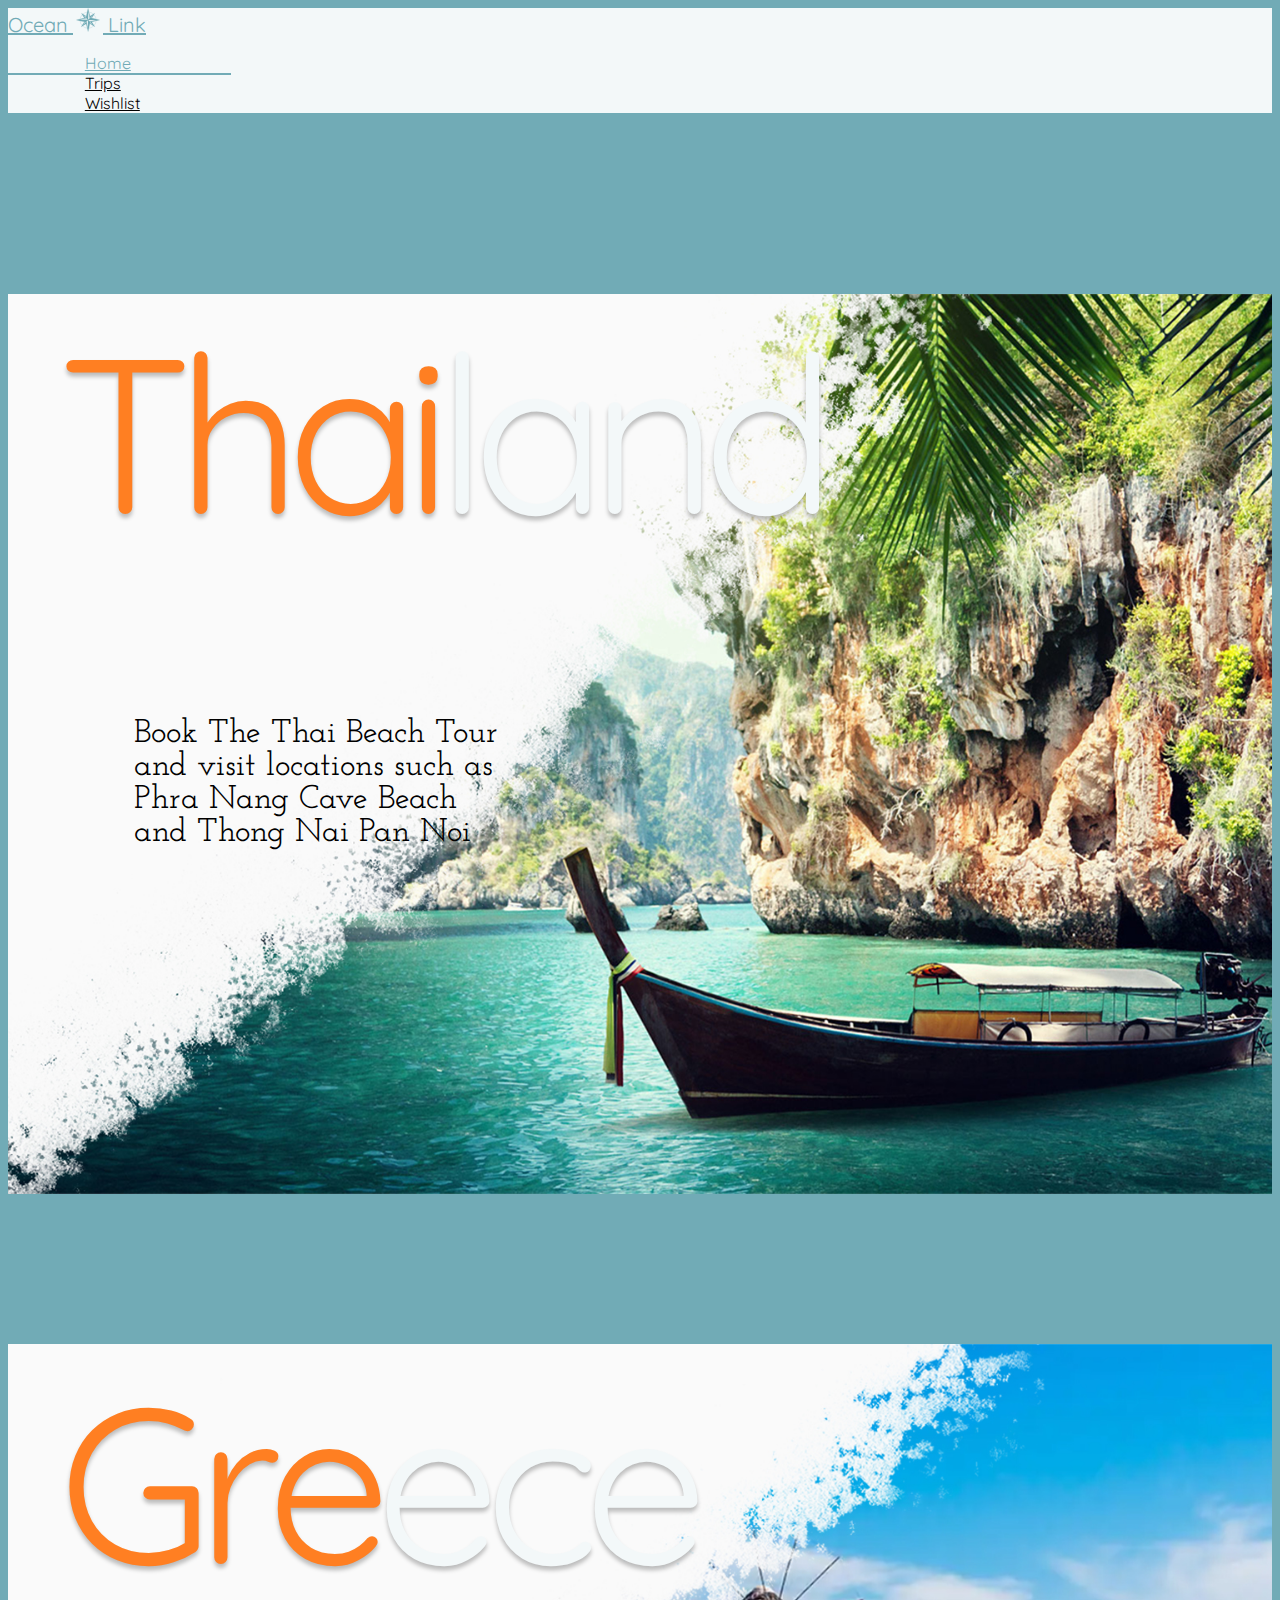
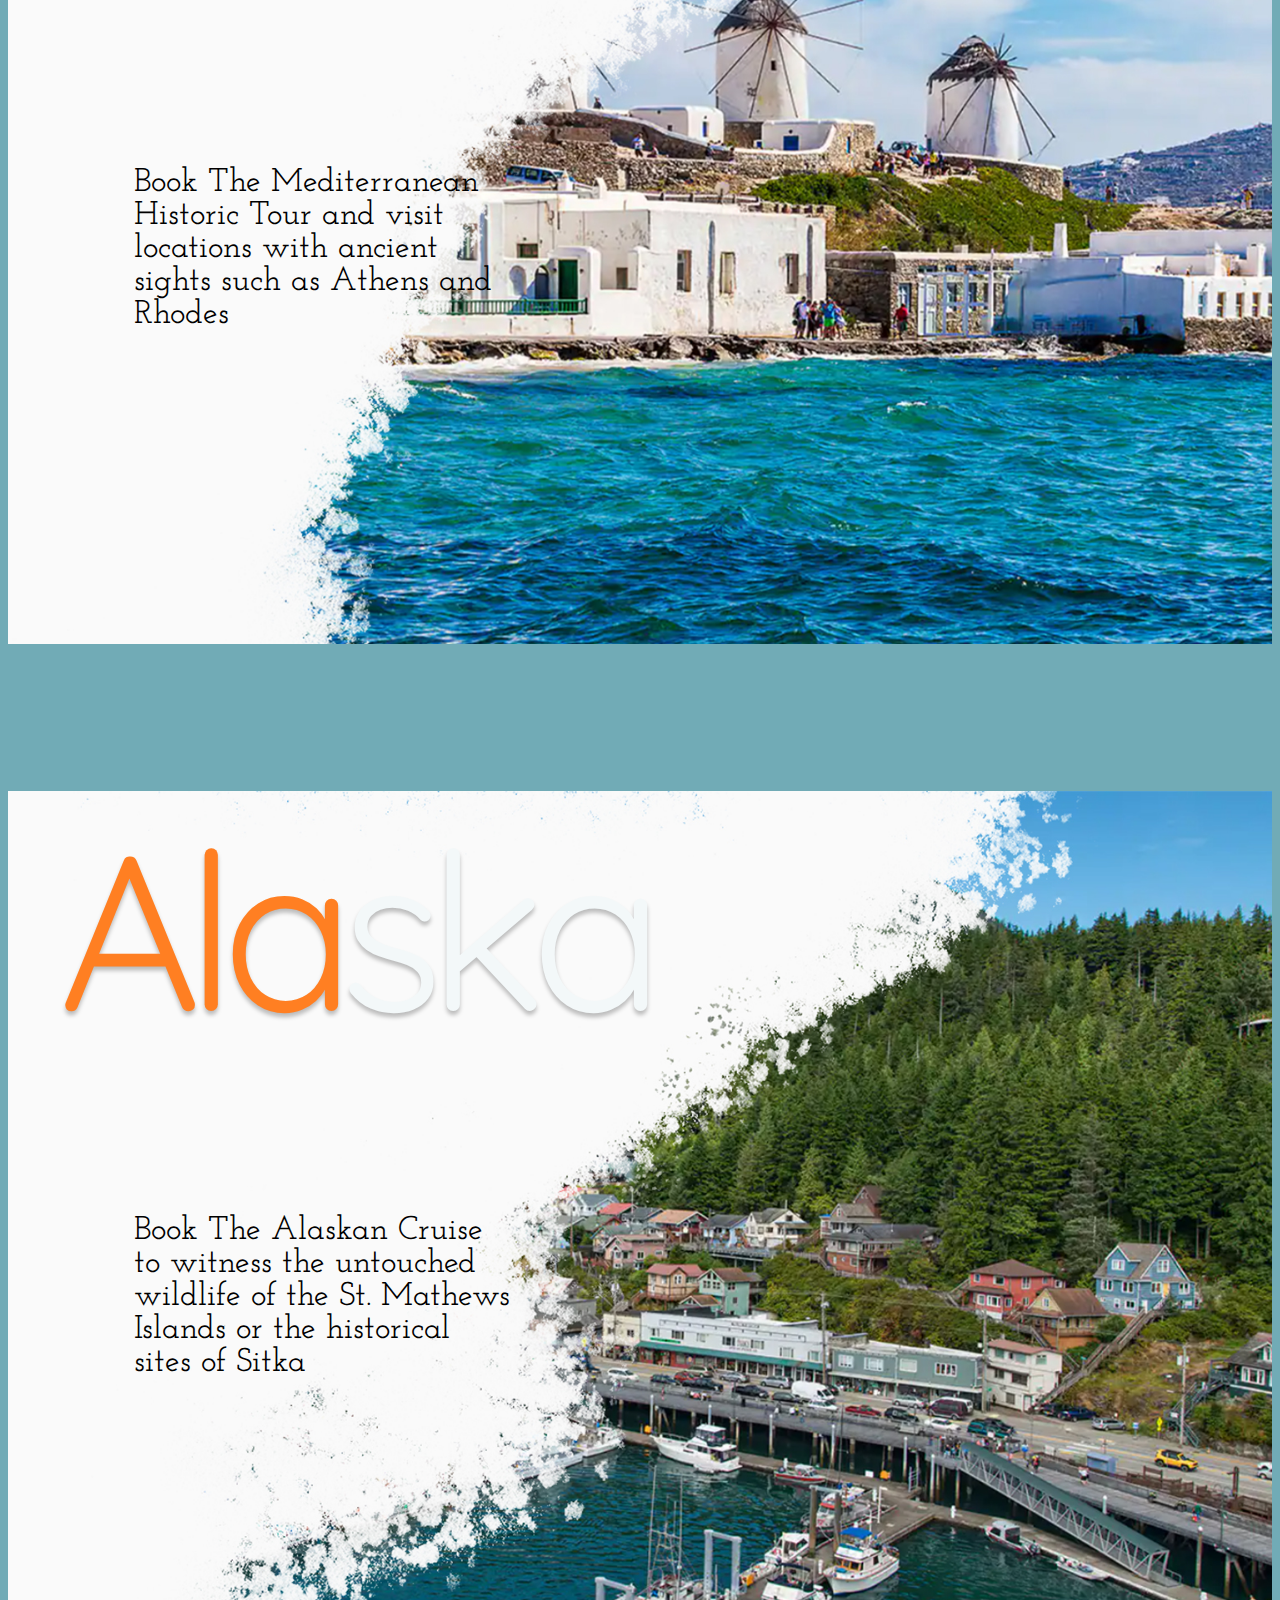
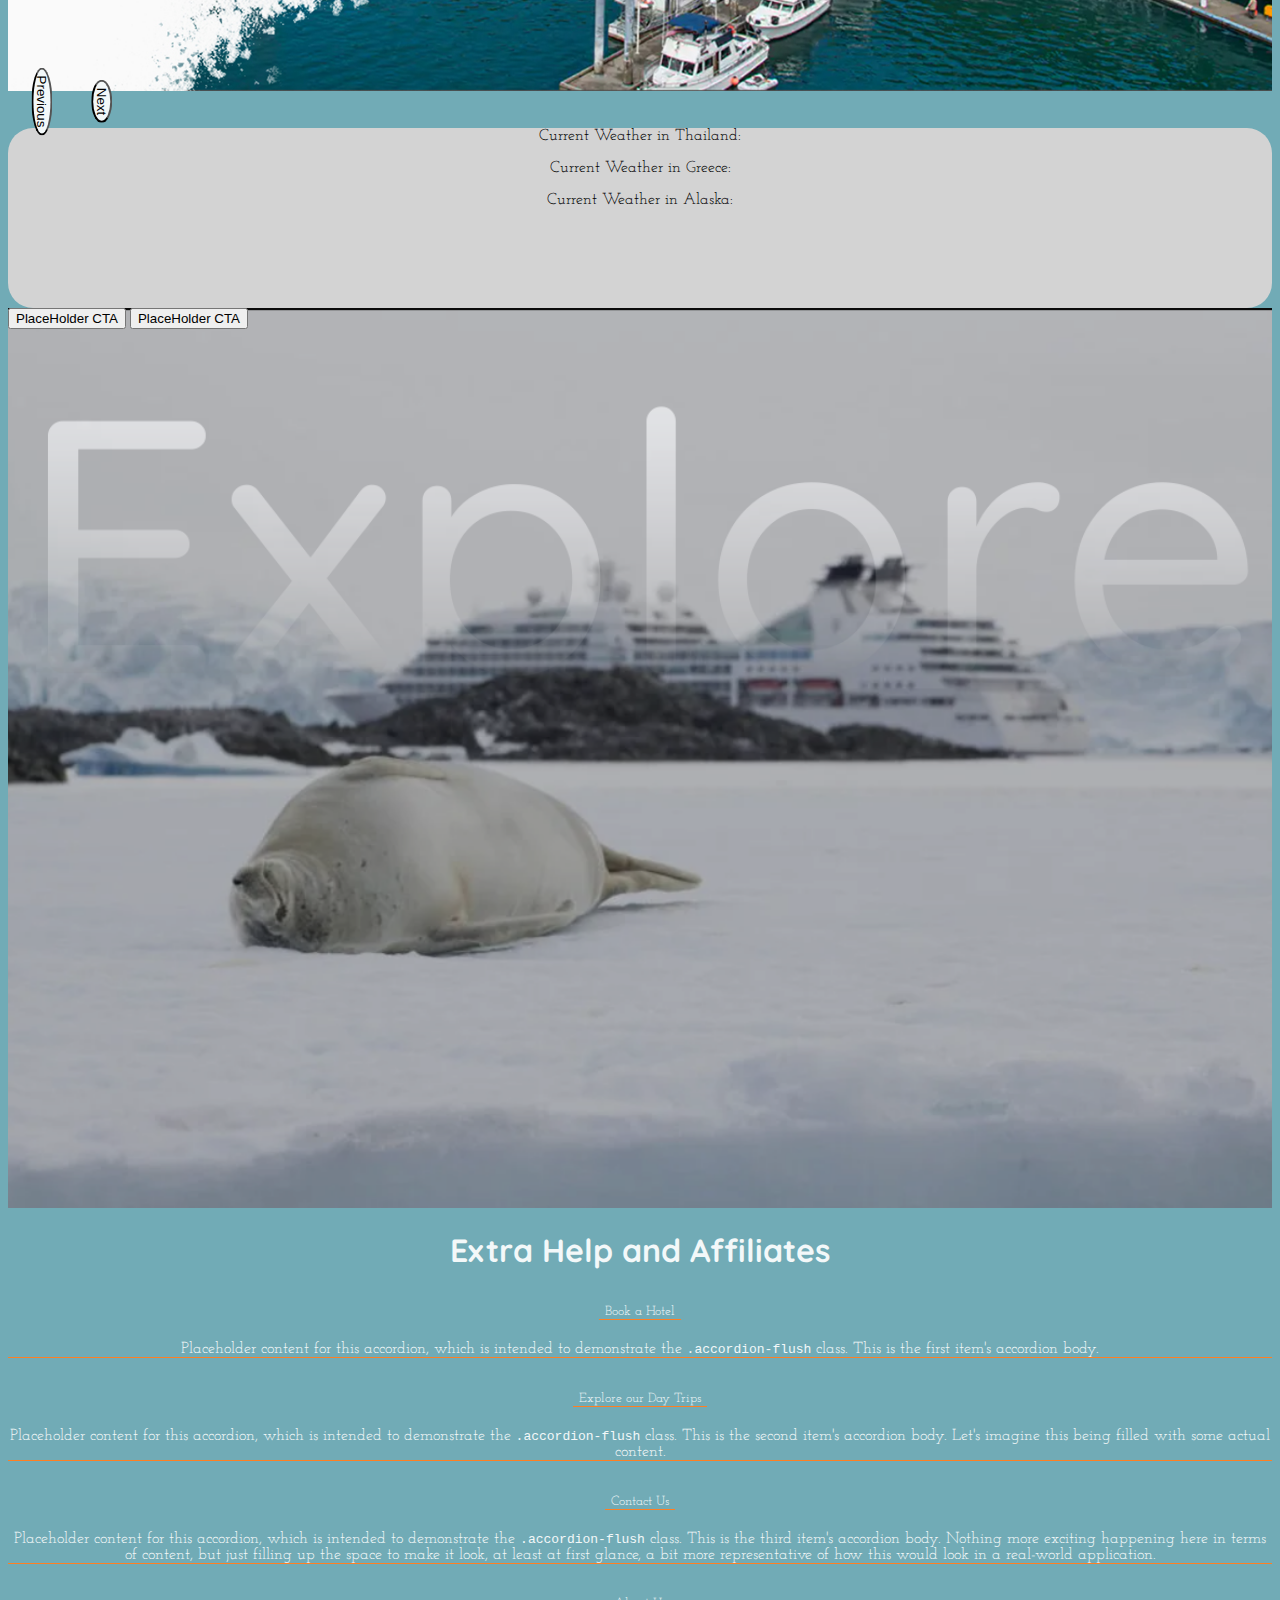
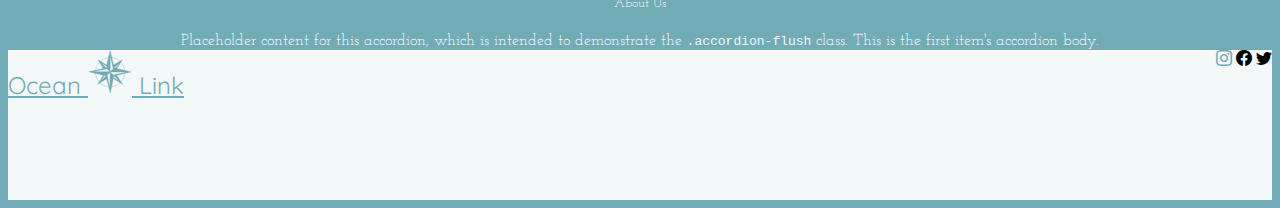
==== index.html @ 2daf440a "add logo hovers" ====
<!doctype html>
<html lang="en">
  <head>
    <meta charset="utf-8">
    <meta name="viewport" content="width=device-width, initial-scale=1">
    <title>Cruise Link</title>

    <!-- Css Links -->
    <link href="https://cdn.jsdelivr.net/npm/bootstrap@5.3.0/dist/css/bootstrap.min.css" rel="stylesheet" integrity="sha384-9ndCyUaIbzAi2FUVXJi0CjmCapSmO7SnpJef0486qhLnuZ2cdeRhO02iuK6FUUVM" crossorigin="anonymous">
    <link rel="stylesheet" href="css/main.css">
    <link rel="stylesheet" href="https://cdn.jsdelivr.net/npm/bootstrap-icons@1.10.5/font/bootstrap-icons.css">
    
    <!-- JS Links -->
    <!-- JQuery -->
    <script src="https://ajax.googleapis.com/ajax/libs/jquery/3.7.0/jquery.min.js"></script>
    <script src="https://cdn.jsdelivr.net/npm/bootstrap@5.3.0/dist/js/bootstrap.bundle.min.js" integrity="sha384-geWF76RCwLtnZ8qwWowPQNguL3RmwHVBC9FhGdlKrxdiJJigb/j/68SIy3Te4Bkz" crossorigin="anonymous"></script>
    <script src="https://cdn.jsdelivr.net/npm/@popperjs/core@2.11.8/dist/umd/popper.min.js" integrity="sha384-I7E8VVD/ismYTF4hNIPjVp/Zjvgyol6VFvRkX/vR+Vc4jQkC+hVqc2pM8ODewa9r" crossorigin="anonymous"></script>
    <script src="js/main.js"></script>
    


</head>
    <body>
    <!-- ====================================================================================== -->
    <!-- NavBar -->
    <nav class="navbar">

    <div class="container justify-content-center">

      <!-- Logo -->
      <a class="navbar-brand me-auto" href="index.html">
          Ocean
          <img src="assets/Logo Main.svg" alt="Bootstrap" width="30" height="24" class="image-logo" id="imgLogo">
          Link
      </a>

      <ul class="nav me-auto mb-2 mb-lg-0">
          <li class="nav-item ">
            <a class="nav-link active" aria-current="page" href="index.html">Home</a>
          </li>
          <li class="nav-item">
            <a class="nav-link" href="pages/trips.html">Trips</a>
          </li>
          <li class="nav-item">
            <a class="nav-link" href="pages/wishlist.html">Wishlist</a>
          </li>
        </ul>

    </div>
</nav>    
    

    <!-- ====================================================================================== -->
    <!-- Carousel -->
    <div id="carouselExample" class="carousel carousel-dark slide carousel-fade">
        <!-- carousel indicators -->
        <div class="carousel-indicators">
            <button type="button" data-bs-target="#carouselExampleIndicators" data-bs-slide-to="0" class="active" aria-current="true" aria-label="Slide 1"></button>
            <button type="button" data-bs-target="#carouselExampleIndicators" data-bs-slide-to="1" aria-label="Slide 2"></button>
            <button type="button" data-bs-target="#carouselExampleIndicators" data-bs-slide-to="2" aria-label="Slide 3"></button>
        </div>



        <div class="carousel-inner">
            <!-- Slide 1 -->
            <div class="carousel-item active">
                <div class="row full-height">
                    <div class="col align-self-end">
                        <div class="image-slider full-height">
                            <h1 class="header">
                                <!-- Multi-color text -->
                                <span style="color: #FF7F22">T</span>
                                <span style="color: #FF7F22">h</span>
                                <span style="color: #FF7F22">a</span>
                                <span style="color: #FF7F22">i</span>
                                <span style="color: #F3F8F9">l</span>
                                <span style="color: #F3F8F9">a</span>
                                <span style="color: #F3F8F9">n</span>
                                <span style="color: #F3F8F9">d</span>
                            </h1>
    
                            <p class="desc-text">
                                Book The Thai Beach Tour and visit locations such as Phra Nang Cave Beach and Thong Nai Pan Noi
                            </p>
                        </div>
                    </div>
                </div>
            </div>
            <!-- Slide 2 -->
            <div class="carousel-item">
                <div class="row full-height">
                    <div class="col align-self-end">
                        <div class="image-slider2 full-height">
                            <h1 class="header">
                                <!-- Multi-color text -->
                                <span style="color: #FF7F22">G</span>
                                <span style="color: #FF7F22">r</span>
                                <span style="color: #FF7F22">e</span>
                                <span style="color: #F3F8F9">e</span>
                                <span style="color: #F3F8F9">c</span>
                                <span style="color: #F3F8F9">e</span>
                            </h1>
    
                            <p class="desc-text">
                                Book The Mediterranean Historic Tour and visit locations with ancient sights such as Athens and Rhodes
                            </p>
                        </div>
                    </div>
                </div>
            </div>
            <!-- Slide 3 -->
            <div class="carousel-item">
              <div class="row full-height">
                  <div class="col align-self-end">
                      <div class="image-slider3 full-height">
                          <h1 class="header">
                              <!-- Multi-color text -->
                              <span style="color: #FF7F22">A</span>
                              <span style="color: #FF7F22">l</span>
                              <span style="color: #FF7F22">a</span>
                              <span style="color: #F3F8F9">s</span>
                              <span style="color: #F3F8F9">k</span>
                              <span style="color: #F3F8F9">a</span>
                          </h1>
  
                          <p class="desc-text">
                              Book The Alaskan Cruise to witness the untouched wildlife of the St. Mathews Islands or the historical sites of Sitka
                          </p>
                      </div>
                  </div>
              </div>
          </div>
        </div>

        <!-- carousel buttons -->
        <button class="carousel-control-prev" type="button" data-bs-target="#carouselExample" data-bs-slide="prev">
            <span class="carousel-control-prev-icon" aria-hidden="true"></span>
            <span class="visually-hidden">Previous</span>
        </button>
        <button class="carousel-control-next" type="button" data-bs-target="#carouselExample" data-bs-slide="next">
            <span class="carousel-control-next-icon" aria-hidden="true"></span>
            <span class="visually-hidden">Next</span>
        </button>
    </div>


    <!-- ================================================================================ -->
    <!-- Weather Plugin -->
      <div class="container">
        <div class="weather mb-5 mt-5">
          <div class="row">
            <div class="col-4 pt-4">
              <p>Current Weather in Thailand:</p>
              <div id="cloudInfoThai">
                
              </div>
              <div id="weatherInfoThai"></div>
            </div>
            <div class="col-4 pt-4">
              <p>Current Weather in Greece:</p>
              <div id="cloudInfoGreece"></div>
              <div id="weatherInfoGreece"></div>
            </div>
            <div class="col-4 pt-4">
              <p>Current Weather in Alaska:</p>
              <div id="cloudInfoAlaska"></div>
              <div id="weatherInfoAlaska"></div>
            </div>
          </div>
        </div>
      </div>


    <!-- ================================================================================ -->
    <!-- CTA Section -->
    <div class="cta-seal full-height">
        <button>PlaceHolder CTA</button>
        <button>PlaceHolder CTA</button>
    </div>


    <!-- ================================================================================ -->
    <!-- Accordion Section -->
    
    <div class="container mt-4">

        <h1 class="sec-head">Extra Help and Affiliates</h1>

        <div class="accordion accordion-flush" id="accordionFlushExample">
            <div class="accordion-item">
              <h2 class="accordion-header">
                <button class="accordion-button collapsed" type="button" data-bs-toggle="collapse" data-bs-target="#flush-collapseOne" aria-expanded="false" aria-controls="flush-collapseOne">
                    Book a Hotel
                </button>
              </h2>
              <div id="flush-collapseOne" class="accordion-collapse collapse" data-bs-parent="#accordionFlushExample">
                <div class="accordion-body">Placeholder content for this accordion, which is intended to demonstrate the <code>.accordion-flush</code> class. This is the first item's accordion body.</div>
              </div>
            </div>
            <div class="accordion-item">
              <h2 class="accordion-header">
                <button class="accordion-button collapsed" type="button" data-bs-toggle="collapse" data-bs-target="#flush-collapseTwo" aria-expanded="false" aria-controls="flush-collapseTwo">
                    Explore our Day Trips
                </button>
              </h2>
              <div id="flush-collapseTwo" class="accordion-collapse collapse" data-bs-parent="#accordionFlushExample">
                <div class="accordion-body">Placeholder content for this accordion, which is intended to demonstrate the <code>.accordion-flush</code> class. This is the second item's accordion body. Let's imagine this being filled with some actual content.</div>
              </div>
            </div>
            <div class="accordion-item">
              <h2 class="accordion-header">
                <button class="accordion-button collapsed" type="button" data-bs-toggle="collapse" data-bs-target="#flush-collapseThree" aria-expanded="false" aria-controls="flush-collapseThree">
                    Contact Us
                </button>
              </h2>
              <div id="flush-collapseThree" class="accordion-collapse collapse" data-bs-parent="#accordionFlushExample">
                <div class="accordion-body">Placeholder content for this accordion, which is intended to demonstrate the <code>.accordion-flush</code> class. This is the third item's accordion body. Nothing more exciting happening here in terms of content, but just filling up the space to make it look, at least at first glance, a bit more representative of how this would look in a real-world application.</div>
              </div>
            </div>
            <div class="accordion-item">
                <h2 class="accordion-header">
                  <button class="accordion-button collapsed" type="button" data-bs-toggle="collapse" data-bs-target="#flush-collapseFour" aria-expanded="false" aria-controls="flush-collapseOne">
                    About Us
                  </button>
                </h2>
                <div id="flush-collapseFour" class="accordion-collapse collapse" data-bs-parent="#accordionFlushExample">
                  <div class="accordion-body">Placeholder content for this accordion, which is intended to demonstrate the <code>.accordion-flush</code> class. This is the first item's accordion body.</div>
                </div>
              </div>
          </div>
    </div>


    <!-- ================================================================================ -->
    <!-- Footer -->
    <footer class="mt-5">
      <div class="container mt-5 pt-5">
        <a class="navbar-brand footer-brand" href="index.html">
          Ocean
          <img src="assets/Logo Main.svg" alt="Bootstrap" width="30" height="24">
          Link
        </a>

        <div class="align-self-end footer-links">
          <a><i class="bi bi-instagram"></i></a>
          
          <i class="bi bi-facebook"></i>  
          <i class="bi bi-twitter"></i>
        </div>

      </div>
    </footer>

  </body>
</html>
---- css/main.css ----
@import url(https://fonts.googleapis.com/css2?family=Josefin+Slab&family=Quicksand:wght@300&display=swap);


/* =============================================================================================================================================== */
/* Global Styles */

.full-height{
    height: 100vh;
}

h1,h2,h3,h4,h5,h6{
    font-family: 'Quicksand', sans-serif;
}


p{
    font-family: 'Josefin Slab', serif;
}


body{
    background-color: #71ABB6;
}

.sec-head{
    text-align: center;
    color: #F3F8F9;
}

.trips{
    background-color: #F3F8F9;
}

/* =============================================================================================================================================== */


/* Nav Bar Styling */
/* =============================================================================================================================================== */
.navbar{
    background: #F3F8F9;
}

.nav{
    margin-left: -5%;
}

.navbar-brand{
    font-family: 'Quicksand', sans-serif;
    font-size: 20px;
    color: #71ABB6;
}

.navbar-brand:hover{
    font-weight: bold;
    color: #71ABB6;
}

.nav-link{
    color: #000000 !important;
    font-family: 'Quicksand', sans-serif;
    font-size: 16px;
    padding-left: 100px;
    padding-right: 100px;
}

.nav-link:hover{
    color: #71ABB6!important;
    font-family: 'Quicksand', sans-serif;
    font-size: 16px;
}

.active{
    color: #71ABB6!important;
    font-family: 'Quicksand', sans-serif;
    font-size: 16px; 
    border-bottom: 2px solid #71ABB6;
}



/* Carousel */
/* =============================================================================================================================================== */

.carousel-item{
    background-color: #FAFAFA;
}

.image-slider{
    width: auto;
    background-image: url(../assets/Thailand\ Trip\ Layout.jpg);
    background-position: center;
    background-size: cover;
}
.image-slider2{
    width: 100%;
    background-image: url(../assets/Greece\ trip\ Layout.jpg);
    background-position: center;
    background-size: cover;
}
.image-slider3{
    width: 100%;
    background-image: url(../assets/Alaska\ Trip\ Layout.jpg);
    background-position: center;
    background-size: cover;
}

.header{
    width: 80%;
    margin-left: 10%;
    margin-right: 10%;
    text-shadow: 0px 4px 4px rgba(0, 0, 0, 0.25);
    font-size: 220px;
    font-style: normal;
    font-weight: 400;
}

.header span{
    padding: 0;
    margin-left: -75px;
}

.desc-text{
    width: 30%;
    margin-left: 10%;
    font-size: 33px;
    color: #000000;
    font-weight: 500;
}

.carousel-control-next, .carousel-control-prev{
    top: auto;
    right: auto;
    left: 24px;
    bottom: 24px;
    width: auto;
    background-color: #F3F8F9;
    padding: auto;
    border-radius: 50%;
    rotate: 90deg;
}
.carousel-control-prev{
    bottom: 95vh;
}

.carousel-indicators{
    top: auto;
    right: auto;
    left: -17%;
    bottom: 45vh;
    width: auto;
    padding: auto;
    rotate: 90deg;
}


/* ================================================================================ */
/* Weather Plugin */
.weather{
    width: 100%;
    height: 20vh;
    background-color: lightgray;
    border-radius: 25px;
    text-align: center;
}



/* ================================================================================ */
/* cta section */

.cta-seal{
    width: 100%;
    background-image: url(../assets/Seal\ Explore.png);
    background-position: center;
    background-size: cover;
}

/* ================================================================================ */
/* accordion section */
.accordion-item,.accordion-button{
    text-align: center;
    background-color: #71ABB6 !important;
    color: #F3F8F9 !important;
    font-family: 'Josefin Slab', serif;
    border: none;
    border-bottom: 1px #FF7F22 solid;
}





/* ================================================================================ */
/* Trips Section */

.card-img-top.small{
    height: 200px;
}

.card-title{
    font-family: 'Quicksand', sans-serif;
}

/* Card */
.card{
    border-radius: 25px 25px 50px 50px;
    text-align: center;
    height: 560px;
    border: none;
    background-color: #71ABB6;
    color: #F3F8F9;
    font-family: 'Josefin Slab', serif;
}

 .card-img-top{
    border-radius: 25px;
    width: 100%;
    height: 280px;
    margin: auto;
    transition: all 0.3s cubic-bezier(0.075, 0.82, 0.165, 1);
} 

/* ============================================================================================ */
/* Filter Slider Section */

.filter-con{
    background-color: #71ABB6;
    text-align: center;
    color: #F3F8F9;
    height: auto;
}

.filter-box{
    margin-left: 15%;
    width: 70%;
    border: 3px solid #FF7F22;
    border-radius: 15px;
}


/* Label Styling */
.priceTagMin{
    margin-left: -7%;
    margin-bottom: -1.5%;
}
.priceTagMax{
    margin-right: -10%;
    margin-top: -1%;
}

.durTagMin{
    margin-left: -7%;
    margin-bottom: -1.5%;
}
.durTagMax{
    margin-right: -10%;
    margin-top: -1%;
}



/* Sliders styling */
.range_container {
    display: flex;
    flex-direction: column;
    width: 80%;
    margin: 50px auto;
  }
  
  .sliders_control {
    position: relative;
    
  }
  
  /* Sliders styling */
  input[type=range]::-webkit-slider-thumb {
    -webkit-appearance: none;
    pointer-events: all;
    width: 24px;
    height: 24px;
    background-color: #71ABB6;
    border-radius: 50%;
    box-shadow: 0 0 0 1px #F3F8F9;
    cursor: pointer;
  }
  
  
  /* Slider interact styling */
  input[type=range]::-webkit-slider-thumb:hover {
    background: #FF7F22;
  }
  
  
  input[type=range]::-webkit-slider-thumb:active {
    box-shadow: inset 0 0 3px #71ABB6, 0 0 9px #71ABB6;
    -webkit-box-shadow: inset 0 0 3px #71ABB6, 0 0 9px #71ABB6;
  }
  
  
  input[type="range"] {
    -webkit-appearance: none; 
    appearance: none;
    height: 3px;
    border-radius: 15px;
    width: 100%;
    margin-left: -50%;
    position: absolute;
    background-color: #F3F8F9;
    pointer-events: none;
  }
  
  

  #fromSlider {
    height: 0;
    z-index: 1;
  }

/* ==================================================================================== */

.dep_port, .dest_port{
    background-color: #71ABB6;
    color: #F3F8F9;
    border: 2px solid #F3F8F9;
    background-image: url("../assets/chevron-down.svg");
}

.des_opt, .dep_opt{
    font-family: 'Josefin Slab', serif;
}

.check_label{
    margin-top: -3px;
    margin-left: -80%;
    font-family: 'Josefin Slab', serif;
    font-size: 24px;
}

.button_container{
    width: 100%;
}

.btn{
    width: 30%;
    height: 50px;
    border-radius: 100px;
    margin: 7%;
    filter: drop-shadow(0px 4px 4px rgba(0, 0, 0, 0.25));
    font-family: 'Josefin Slab', serif;
}

.btn-con, .btn-can{
    background-color: #F3F8F9;
    color: #71ABB6;
    border: 2px solid #71ABB6;
}

.btn-con:hover, .btn-can:hover{
    background-color: #FF7F22;
    border: 2px solid #F3F8F9;
}

.btn-con:active, .btn-can:active{
    background-color: #F3F8F9;
    border: 2px solid #FF7F22;
}

/* ======================================================================================== */
/* Basic filters */

.btn-outline-success,.btn-outline-secondary{
    margin: 0;
    width: 200px;
    height: 35px;
    border-radius: 12px;
    text-align: center;
}

.btn-group{
    margin-left: 10%;
}

.sorting-grp{
    margin-left: 30.5%;
}

.simple-filter{
    text-align: center;
    color: #71ABB6;
    font-size: 20px;
}



/* ==================================================================================== */
/* footer section */
footer{
    width: 100%;
    height: 150px;
    background-color: #F3F8F9;
}

.footer-brand{
    font-size: 24px;
}
.footer-brand img{
    width: 44px;
    height: 44px;
}

.footer-links{
    float: right;
}
.footer-links a{
    width: 24px;
    height: 24px;
    color: #71ABB6;
}
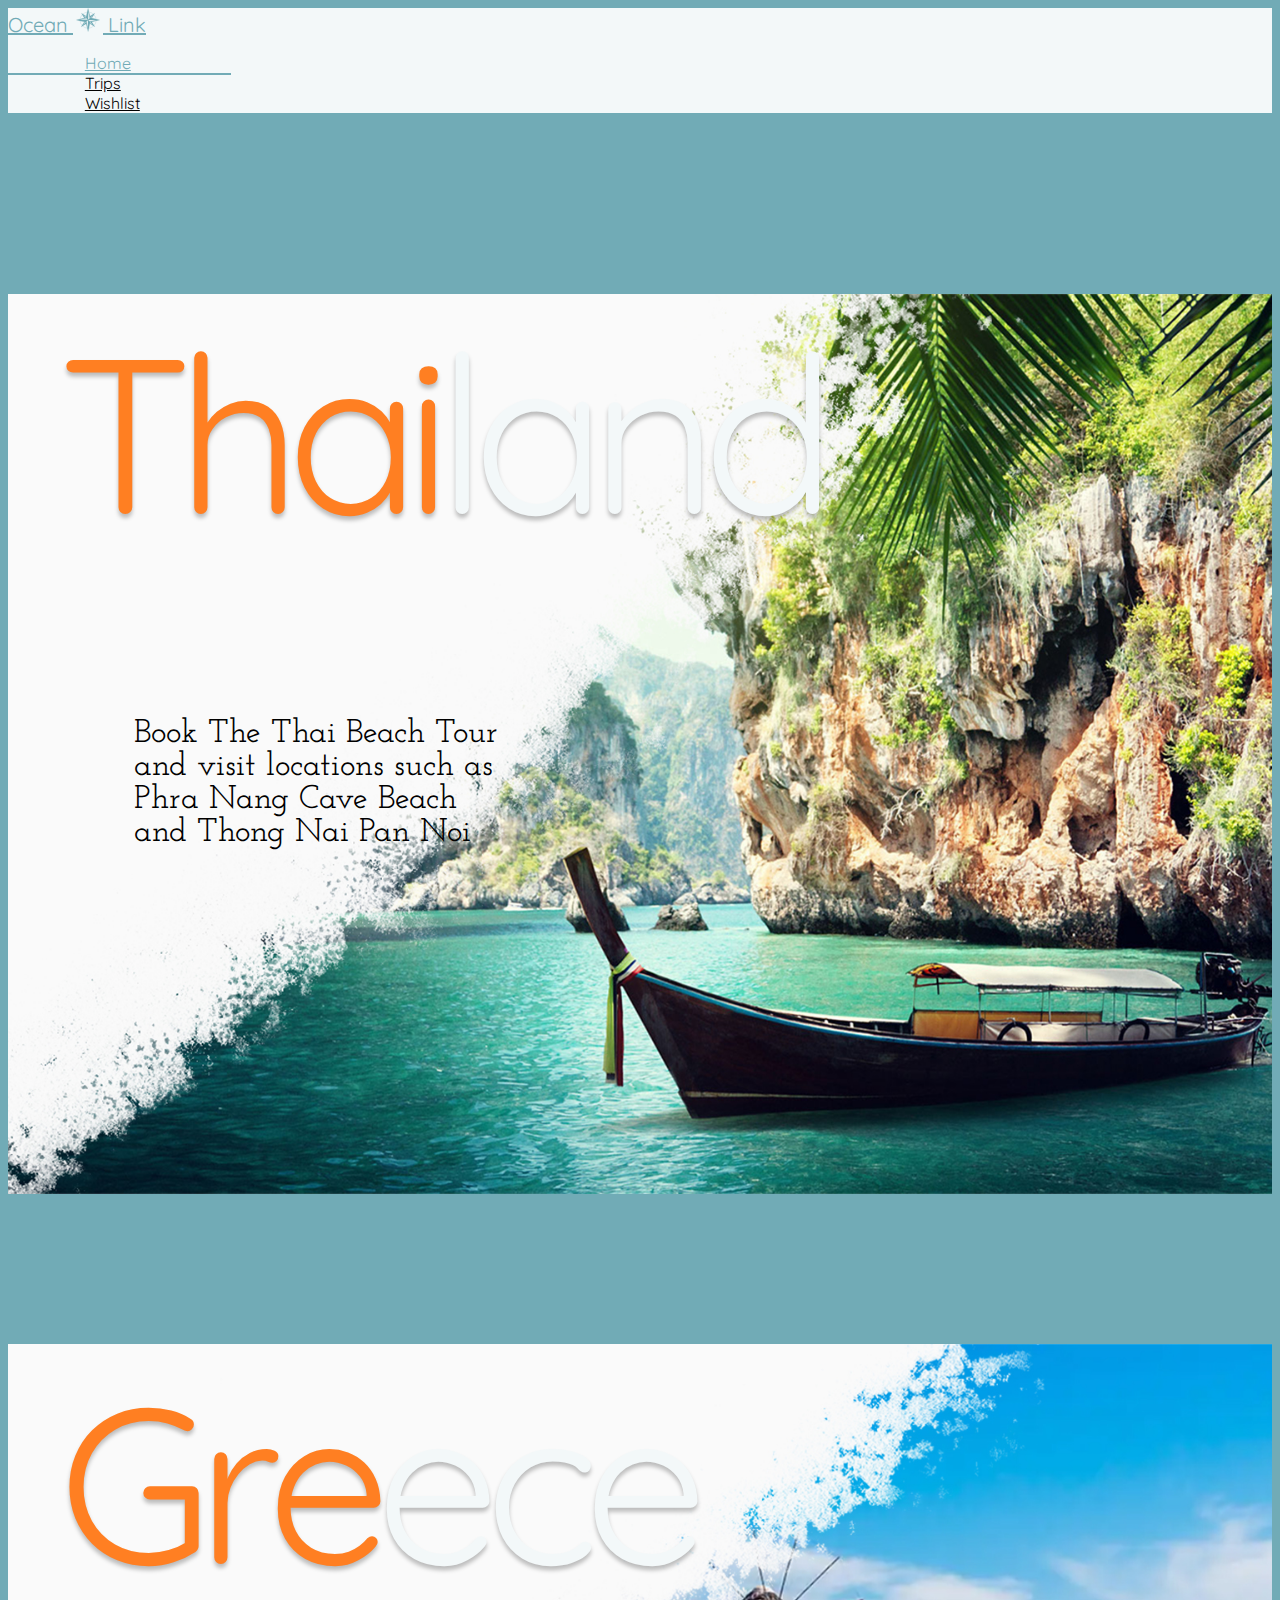
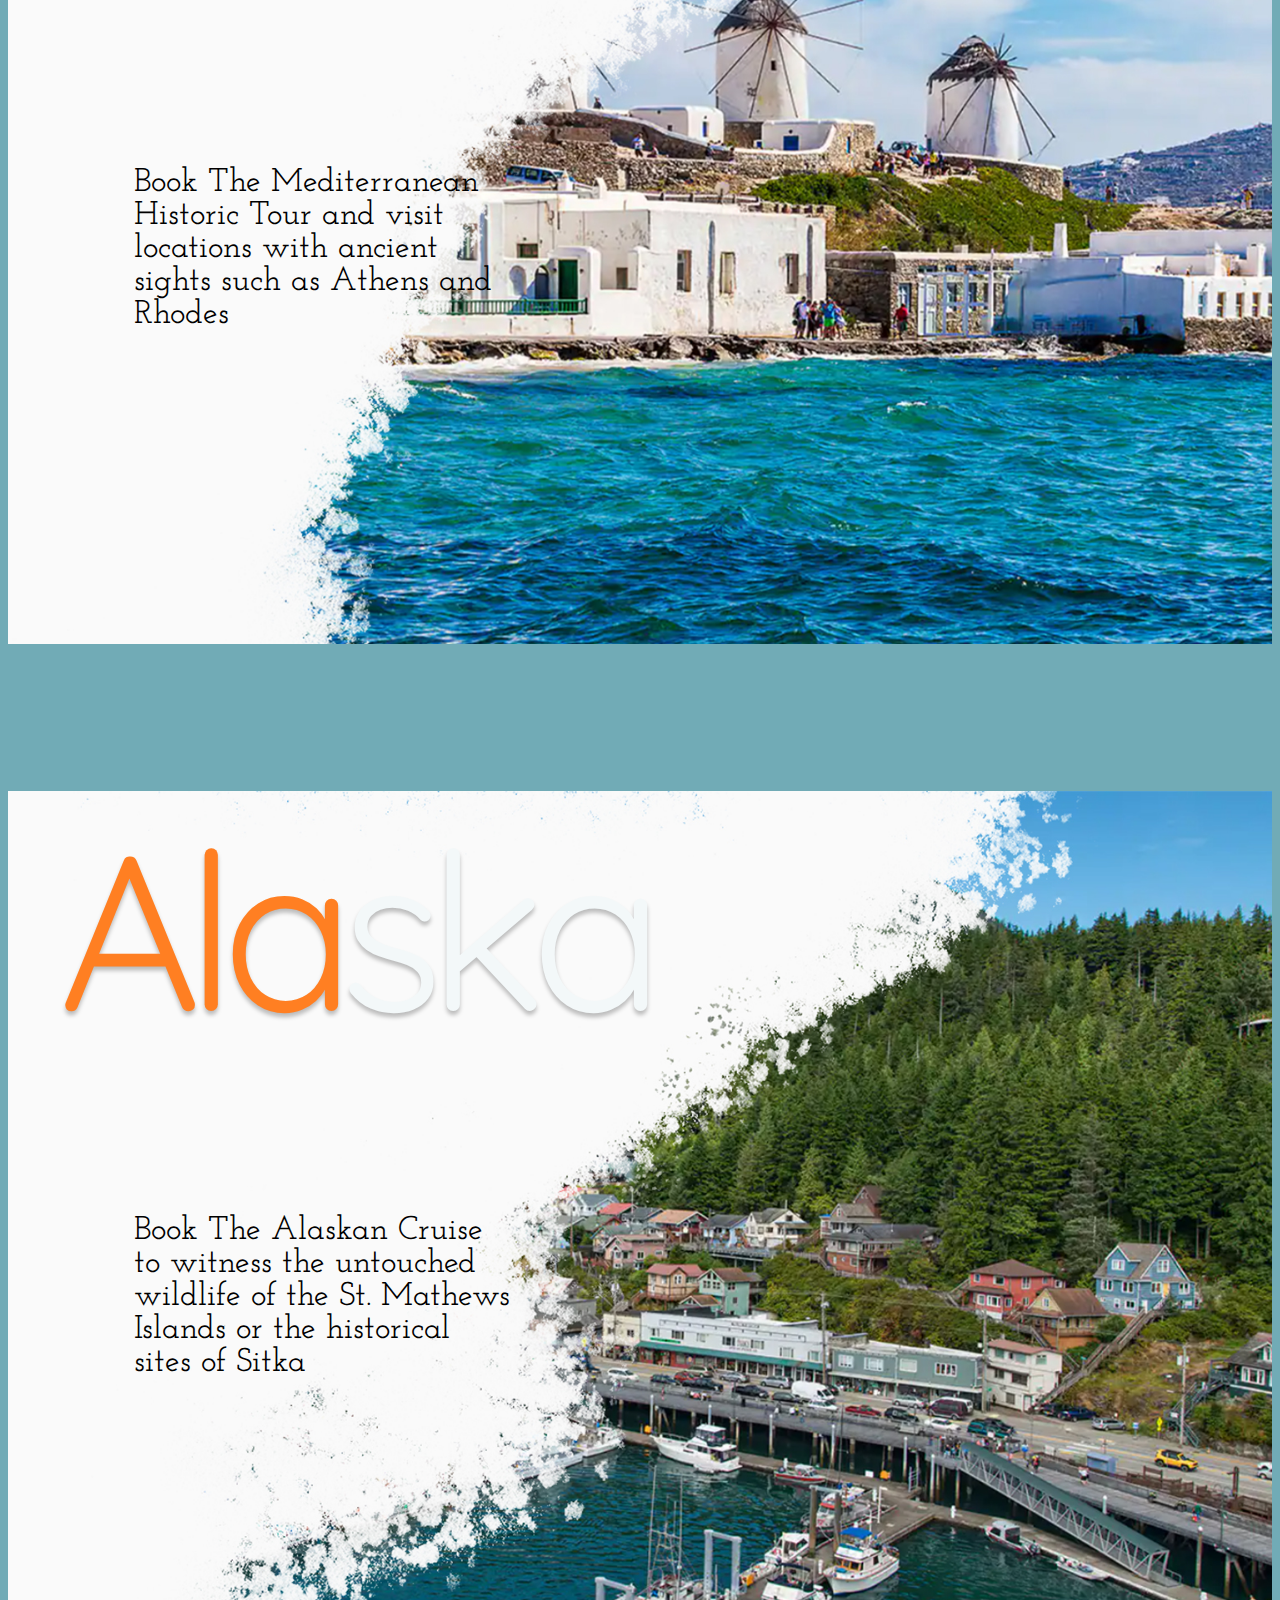
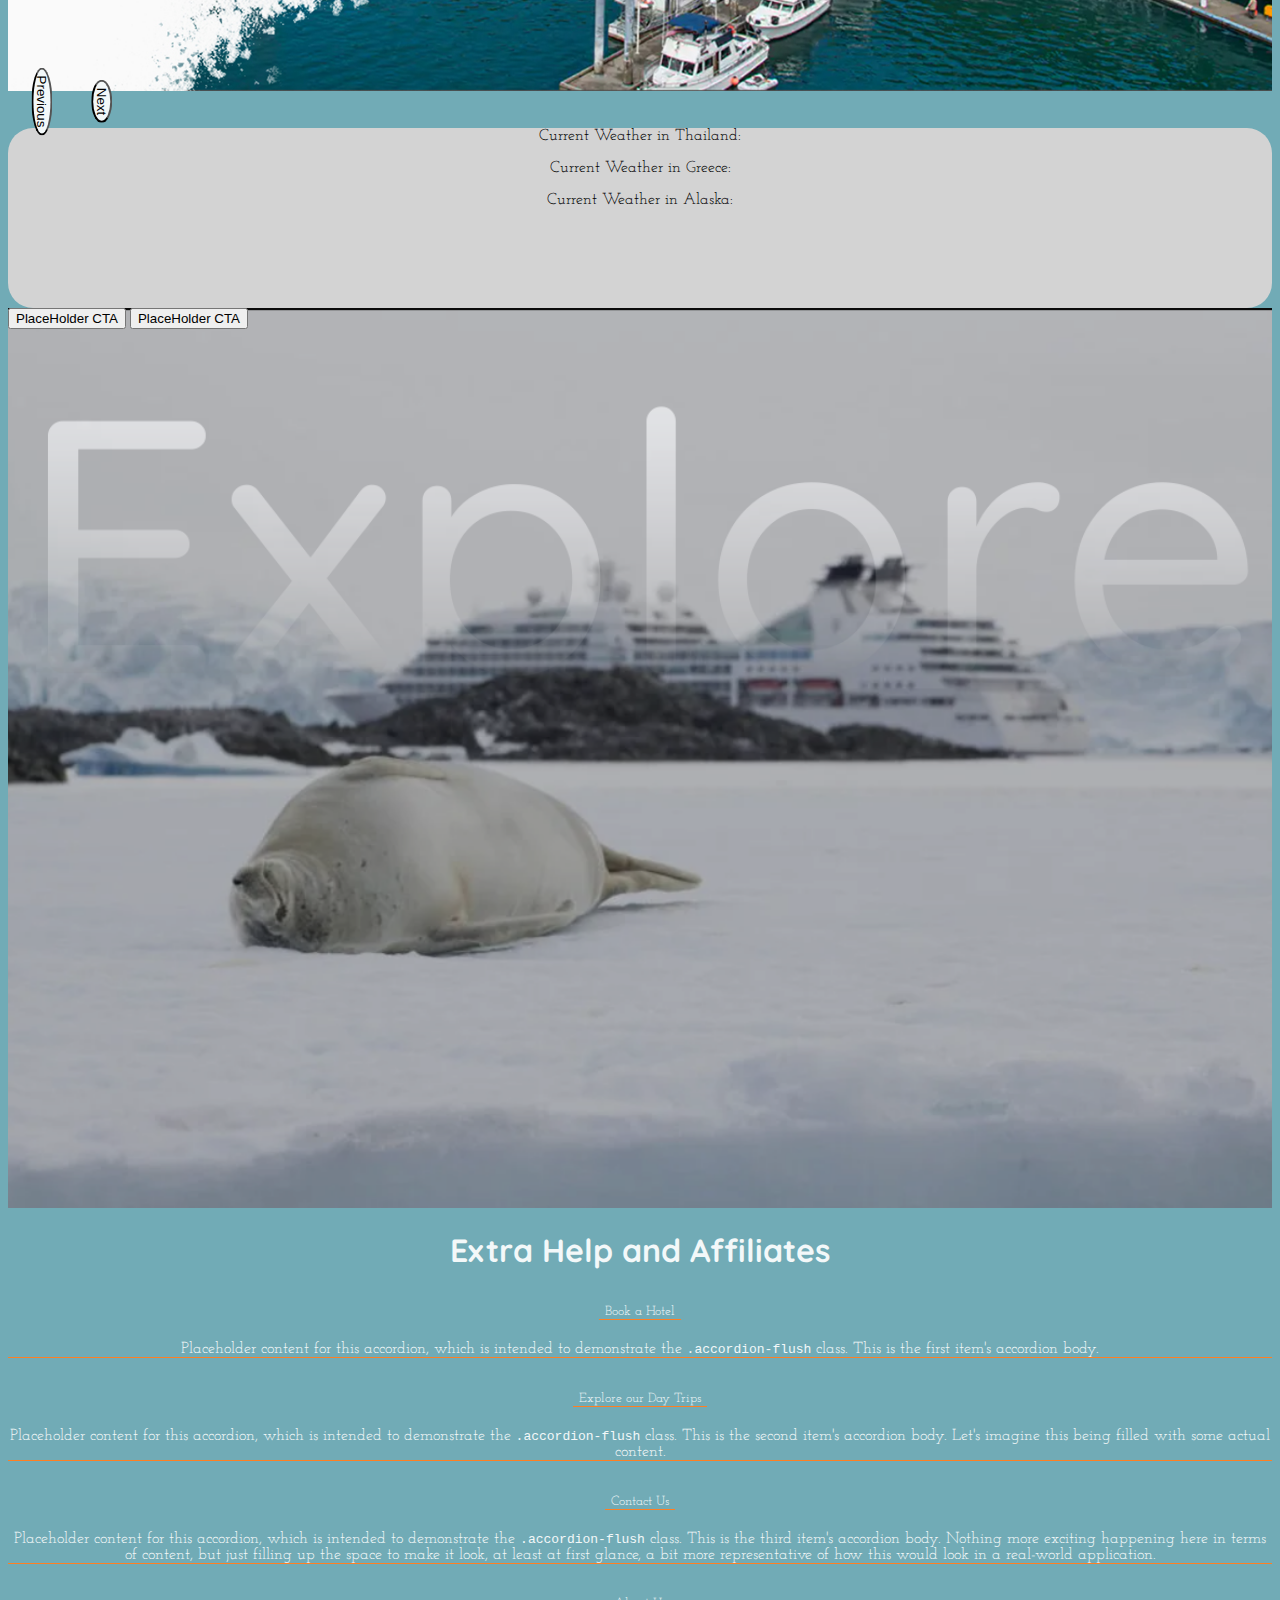
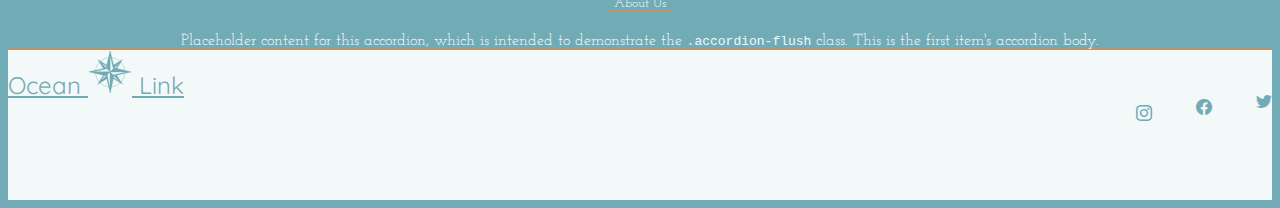
==== commit aa6dba1d: "work on adding local storage" ====
--- a/index.html
+++ b/index.html
@@ -42,7 +42,7 @@
             <a class="nav-link" href="pages/trips.html">Trips</a>
           </li>
           <li class="nav-item">
-            <a class="nav-link" href="pages/wishlist.html">Wishlist</a>
+            <a class="nav-link" href="pages/checkout.html">Wishlist</a>
           </li>
         </ul>
 
@@ -236,19 +236,28 @@
     <!-- Footer -->
     <footer class="mt-5">
       <div class="container mt-5 pt-5">
-        <a class="navbar-brand footer-brand" href="index.html">
-          Ocean
-          <img src="assets/Logo Main.svg" alt="Bootstrap" width="30" height="24">
-          Link
-        </a>
-
-        <div class="align-self-end footer-links">
-          <a><i class="bi bi-instagram"></i></a>
+        <div class="row">
+          <div class="col-9">
+            <a class="navbar-brand footer-brand" href="index.html">
+              Ocean
+              <img src="assets/Logo Main.svg" alt="Bootstrap" width="30" height="24">
+              Link
+            </a>
+          </div>
           
-          <i class="bi bi-facebook"></i>  
-          <i class="bi bi-twitter"></i>
-        </div>
-
+  
+          <div class="col-3 footer-links">
+            <div class="social insta">
+              <a href="#"><i class="bi bi-instagram"></i></a>
+            </div>
+            <div class="social facebook">
+              <a href="#"><i class="bi bi-facebook"></i>  </a>
+            </div>
+            <div class="social twitter">
+              <a href="#"><i class="bi bi-twitter"></i></a>
+            </div>
+          </div>
+        </div>
       </div>
     </footer>
 
--- a/css/main.css
+++ b/css/main.css
@@ -194,7 +194,7 @@
 /* Trips Section */
 
 .card-img-top.small{
-    height: 200px;
+    height: 230px;
 }
 
 .card-title{
@@ -212,6 +212,12 @@
     font-family: 'Josefin Slab', serif;
 }
 
+.card.alternate{
+    background-color: #F3F8F9;
+    color: #71ABB6;
+    border: 2px solid #71ABB6;
+}
+
  .card-img-top{
     border-radius: 25px;
     width: 100%;
@@ -219,6 +225,21 @@
     margin: auto;
     transition: all 0.3s cubic-bezier(0.075, 0.82, 0.165, 1);
 } 
+
+
+.btn-dark{
+    width: 200px !important;
+    background-color: #F3F8F9;
+    color: #71ABB6;
+    border: 2px solid #71ABB6;
+    margin-bottom: 50px;
+}
+
+.btn-dark:hover{
+    background-color: #FF7F22;
+    color: #F3F8F9;
+    border: 2px solid #F3F8F9   ;
+}
 
 /* ============================================================================================ */
 /* Filter Slider Section */
@@ -409,10 +430,23 @@
 }
 
 .footer-links{
-    float: right;
-}
+    float: right;  
+} 
+
 .footer-links a{
-    width: 24px;
-    height: 24px;
-    color: #71ABB6;
-}+    color: #71ABB6;
+}
+
+.footer-links .insta{
+    margin-top: 5px;
+}
+
+.footer-links .facebook{
+    margin-left: 60px;
+    margin-top: -24px;
+}
+
+.footer-links .twitter{
+    margin-left: 120px;
+    margin-top: -24px;
+}
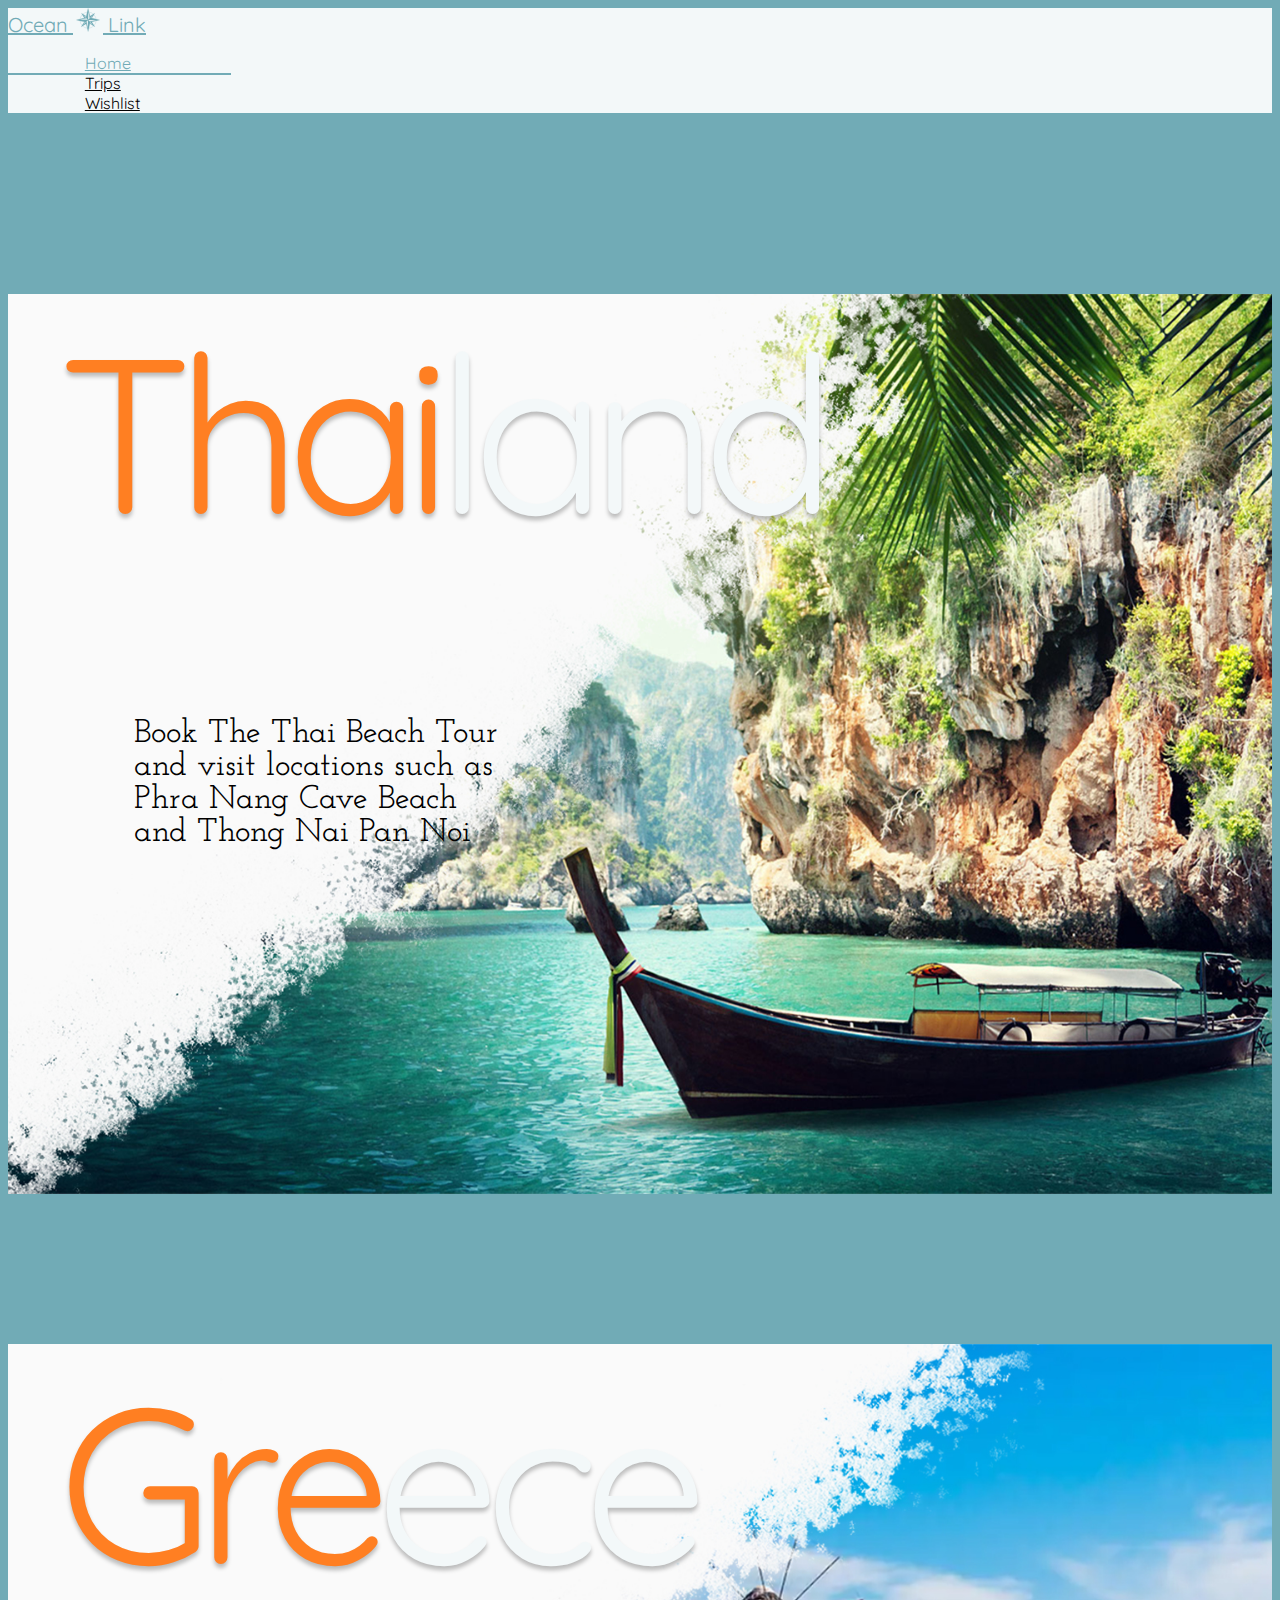
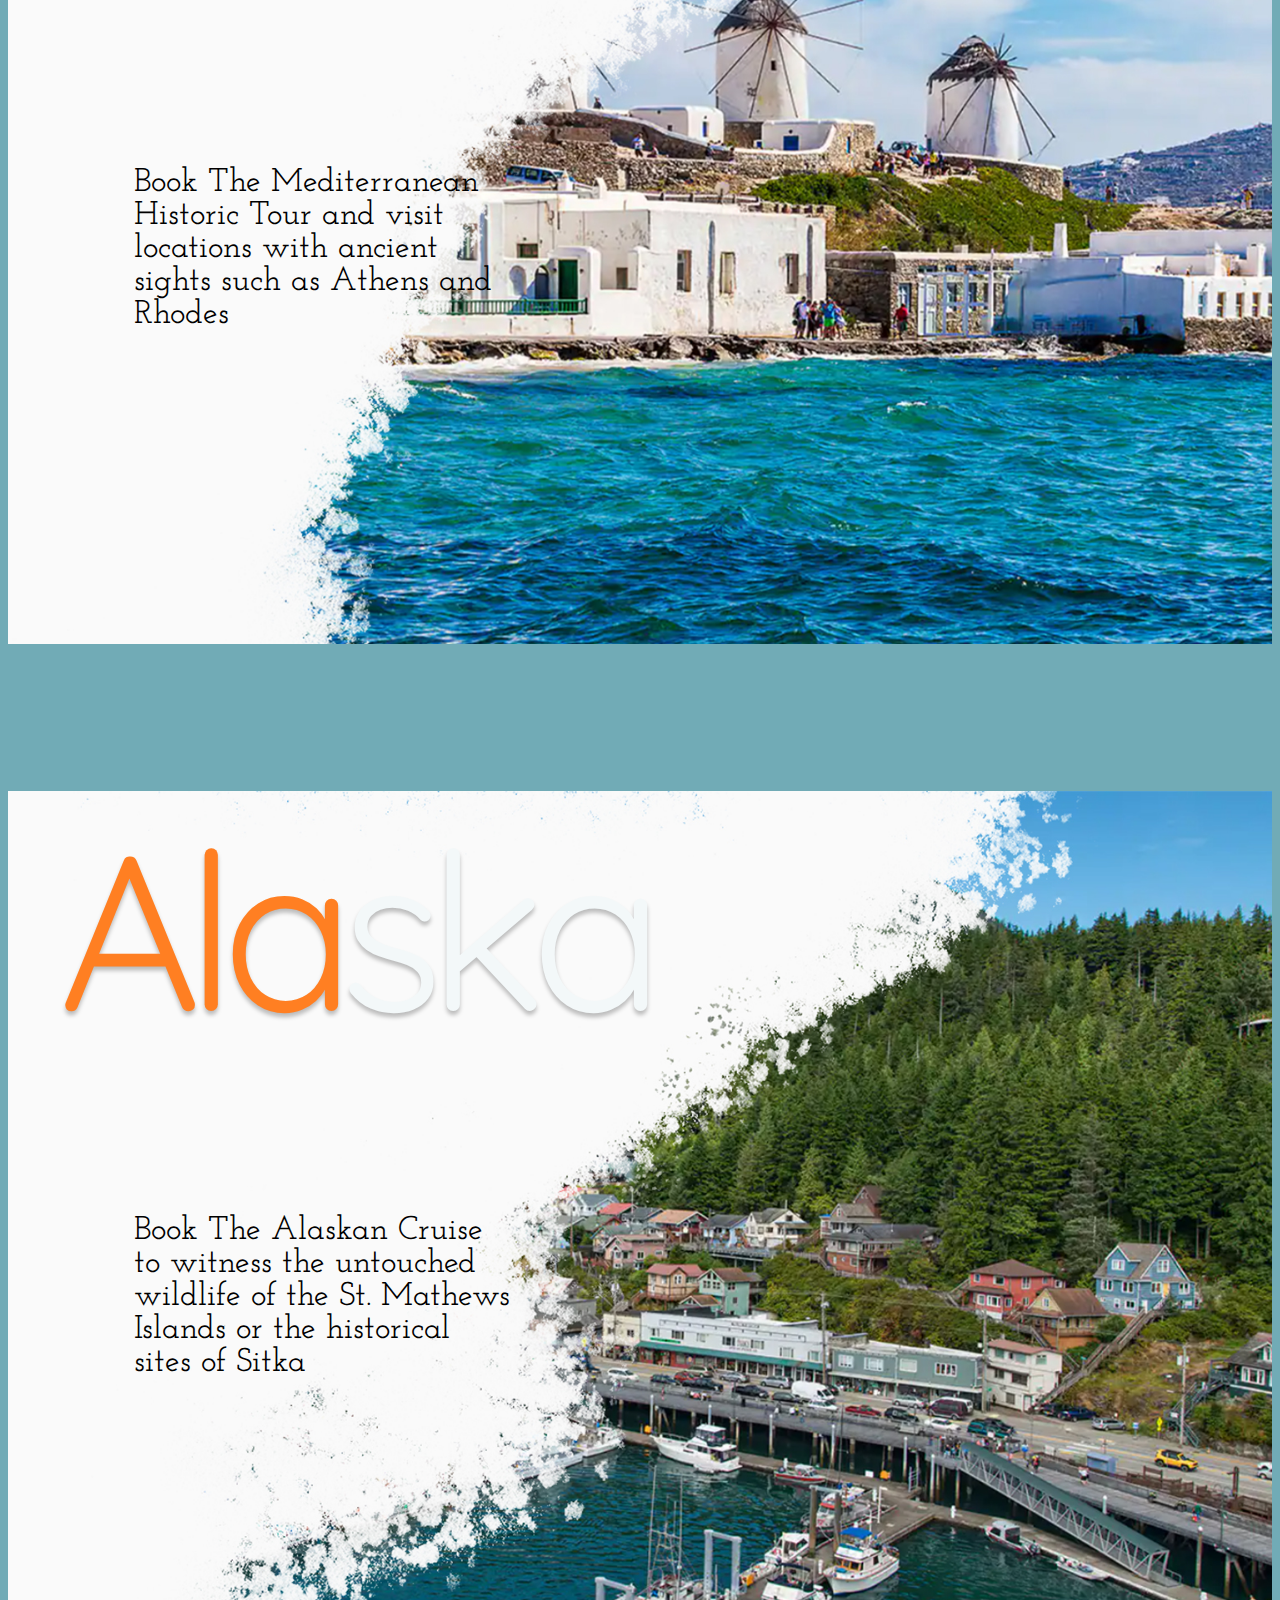
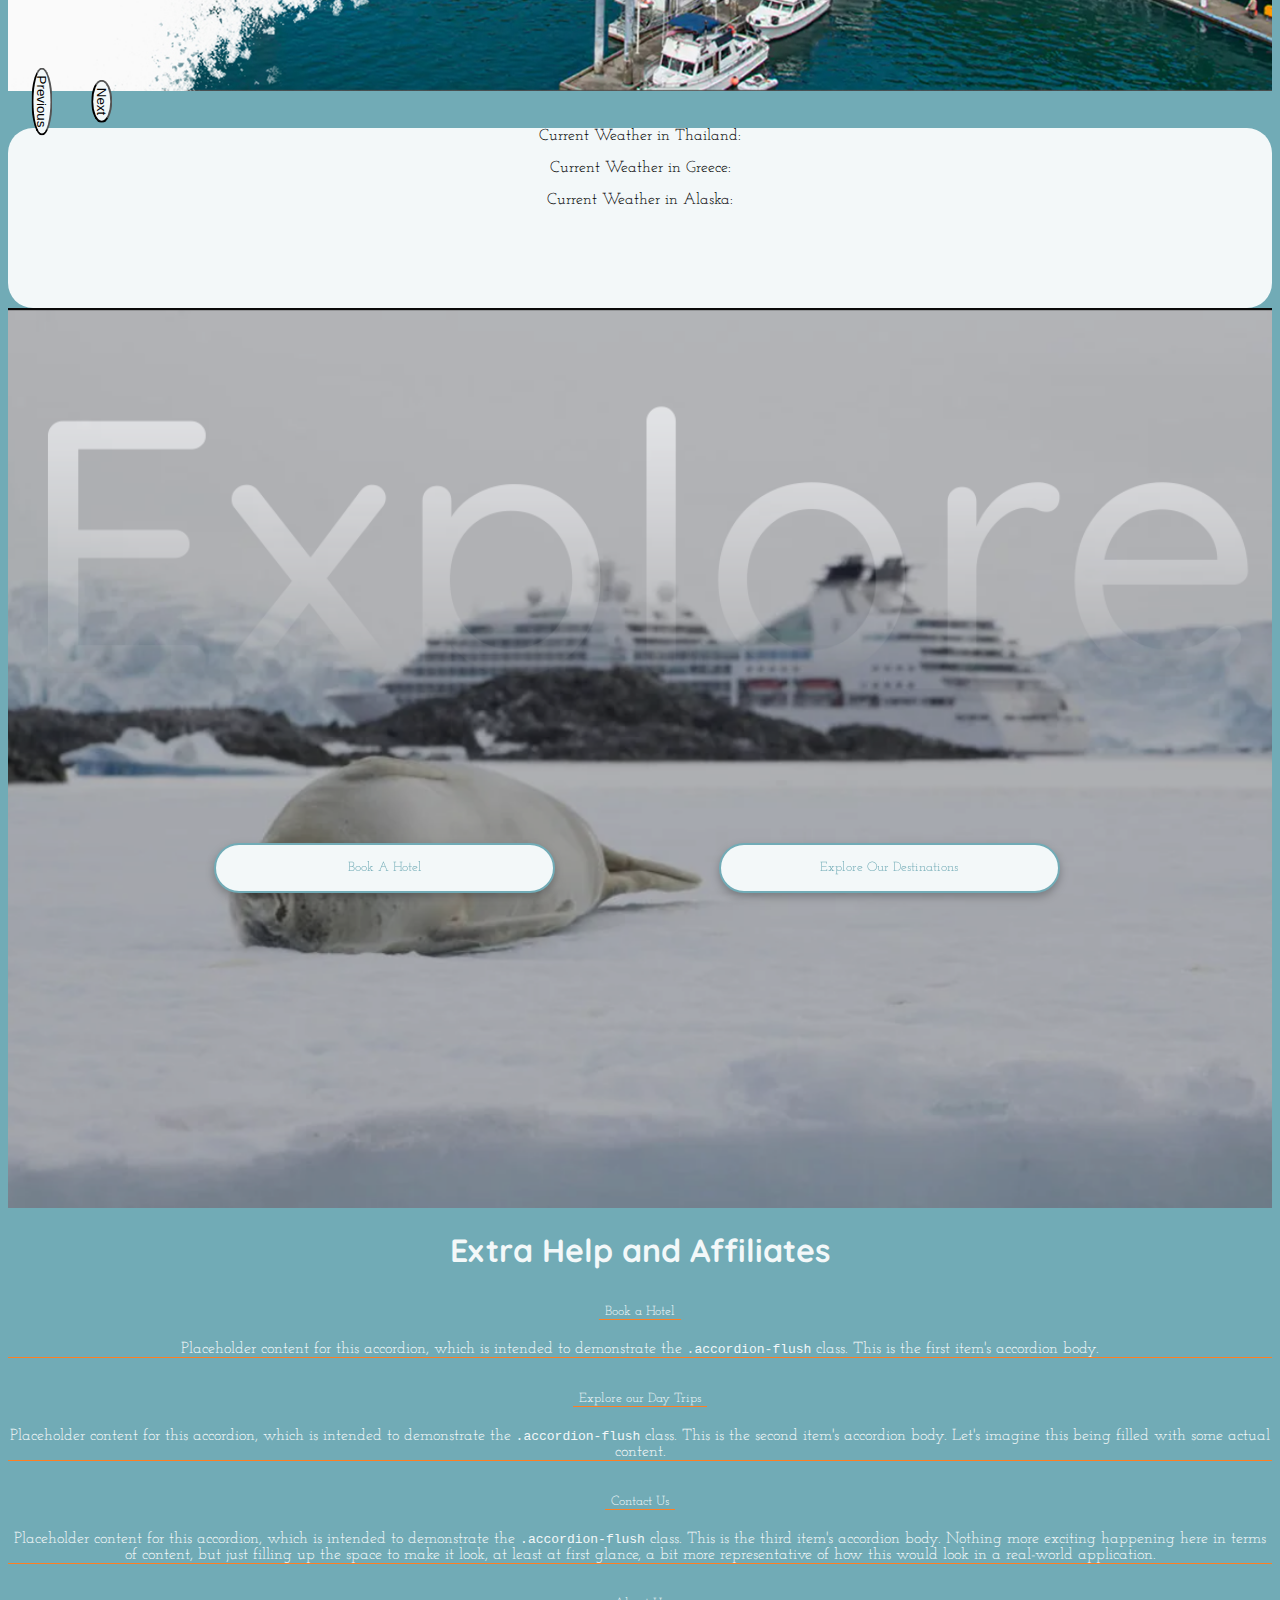
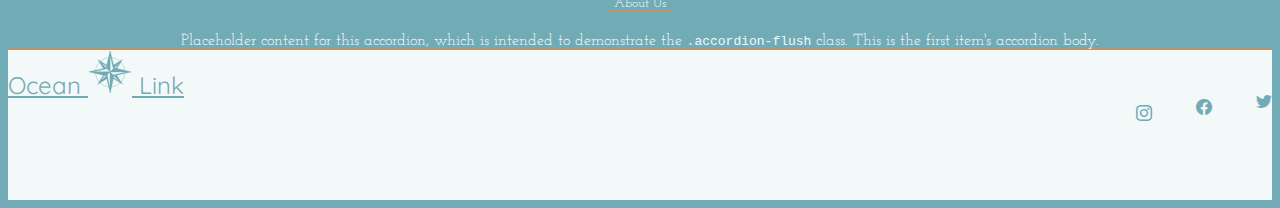
==== commit d4adc7ab: "adjust cta on home" ====
--- a/index.html
+++ b/index.html
@@ -175,8 +175,10 @@
     <!-- ================================================================================ -->
     <!-- CTA Section -->
     <div class="cta-seal full-height">
-        <button>PlaceHolder CTA</button>
-        <button>PlaceHolder CTA</button>
+        <div class="btn-holder-cta" style="margin-left: 10%; padding-top: 36%;">
+          <button type="button" class="btn btn-con" id="bookACruiseHome">Book A Hotel</button>
+          <button type="button" class="btn btn-con" id="ExploreDestHome">Explore Our Destinations</button>
+        </div>
     </div>
 
 
--- a/css/main.css
+++ b/css/main.css
@@ -20,6 +20,10 @@
 
 body{
     background-color: #71ABB6;
+}
+
+.checkout-body{
+    background-color: #F3F8F9 !important;
 }
 
 .sec-head{
@@ -158,7 +162,7 @@
 .weather{
     width: 100%;
     height: 20vh;
-    background-color: lightgray;
+    background-color: #F3F8F9;
     border-radius: 25px;
     text-align: center;
 }
@@ -410,8 +414,35 @@
     color: #71ABB6;
     font-size: 20px;
 }
-
-
+/* ==================================================================================== */
+/* Checkout page */
+
+
+.checkout-header{
+    text-align: center;
+    color: #71ABB6;
+    
+}
+
+.trip-body{
+    text-align: center;
+    color: #71ABB6;
+}
+
+.card-img-left{
+    border-radius: 15px;
+    width: 110%;
+    height: auto;
+}
+
+.total-price{
+    font-size: 32px;
+    color: #71ABB6;
+}
+.total-tickets{
+    font-size: 24px;
+    color: #71ABB6;
+}
 
 /* ==================================================================================== */
 /* footer section */
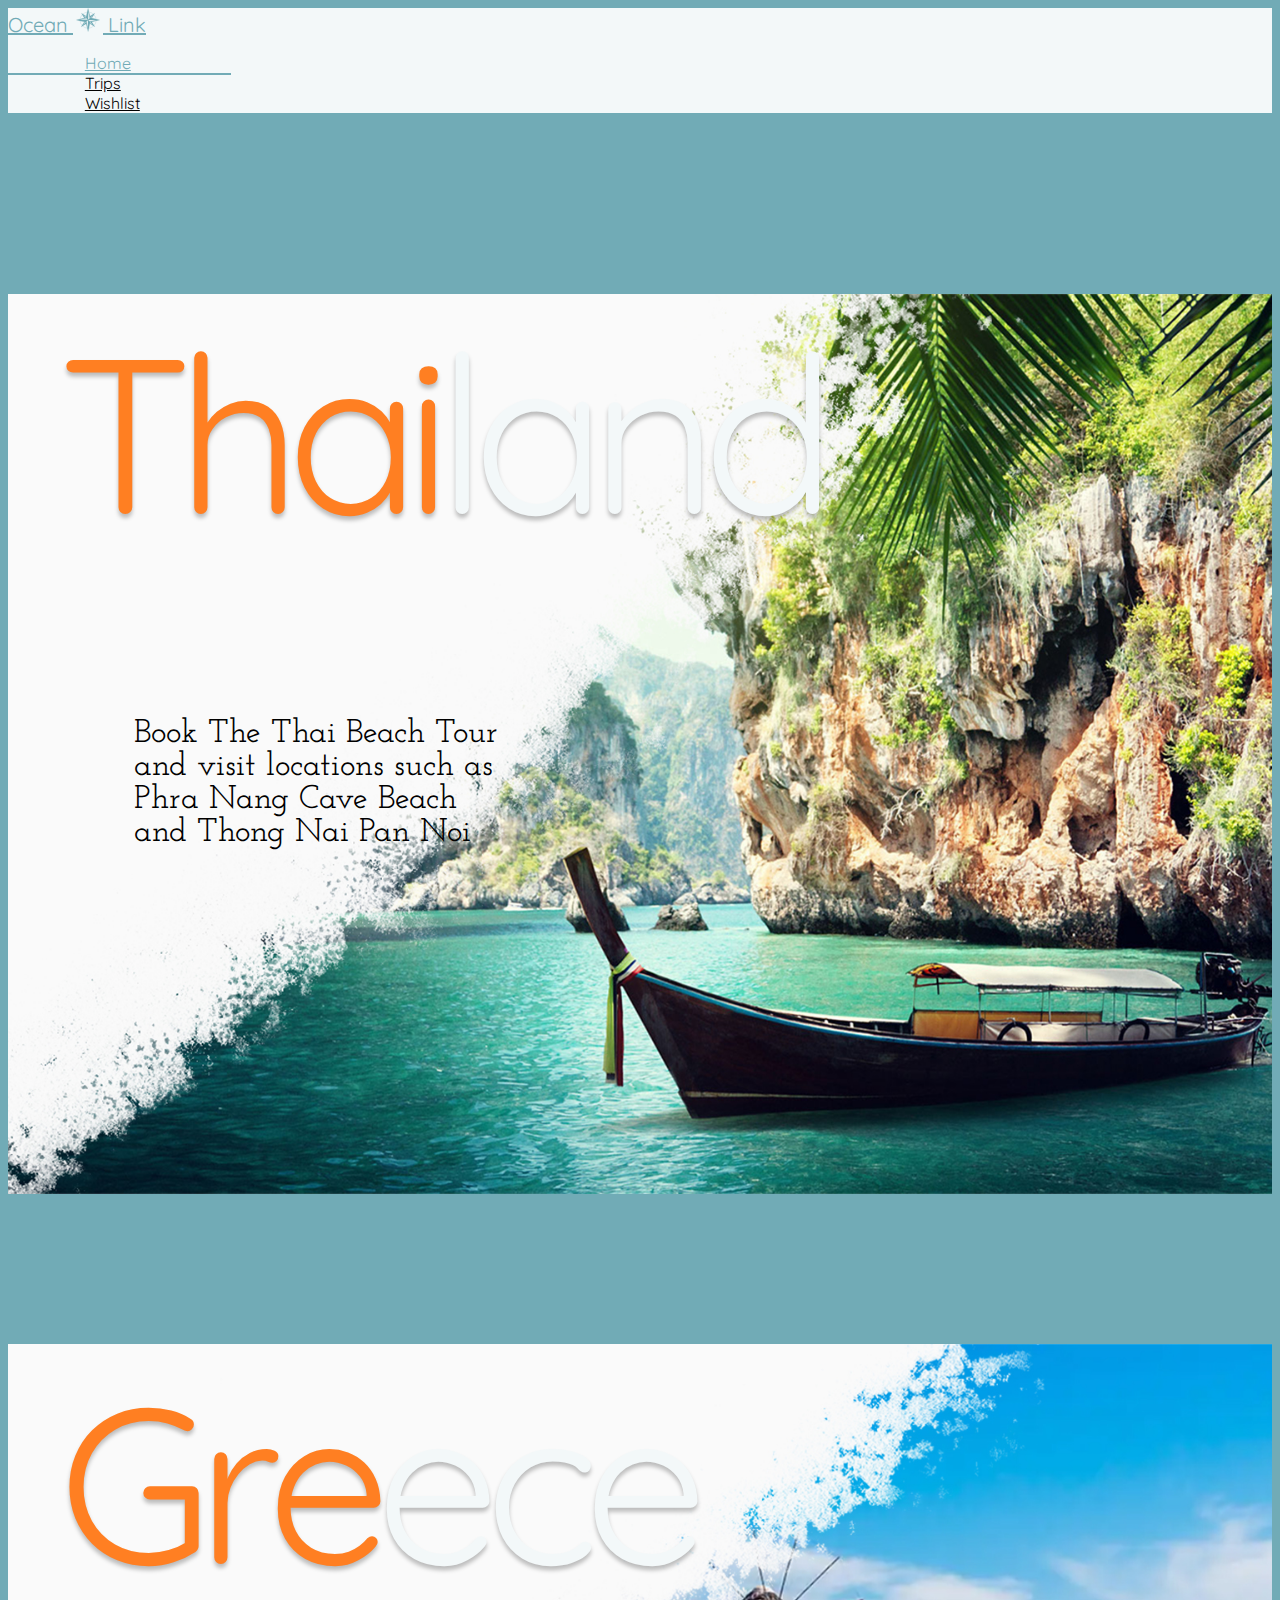
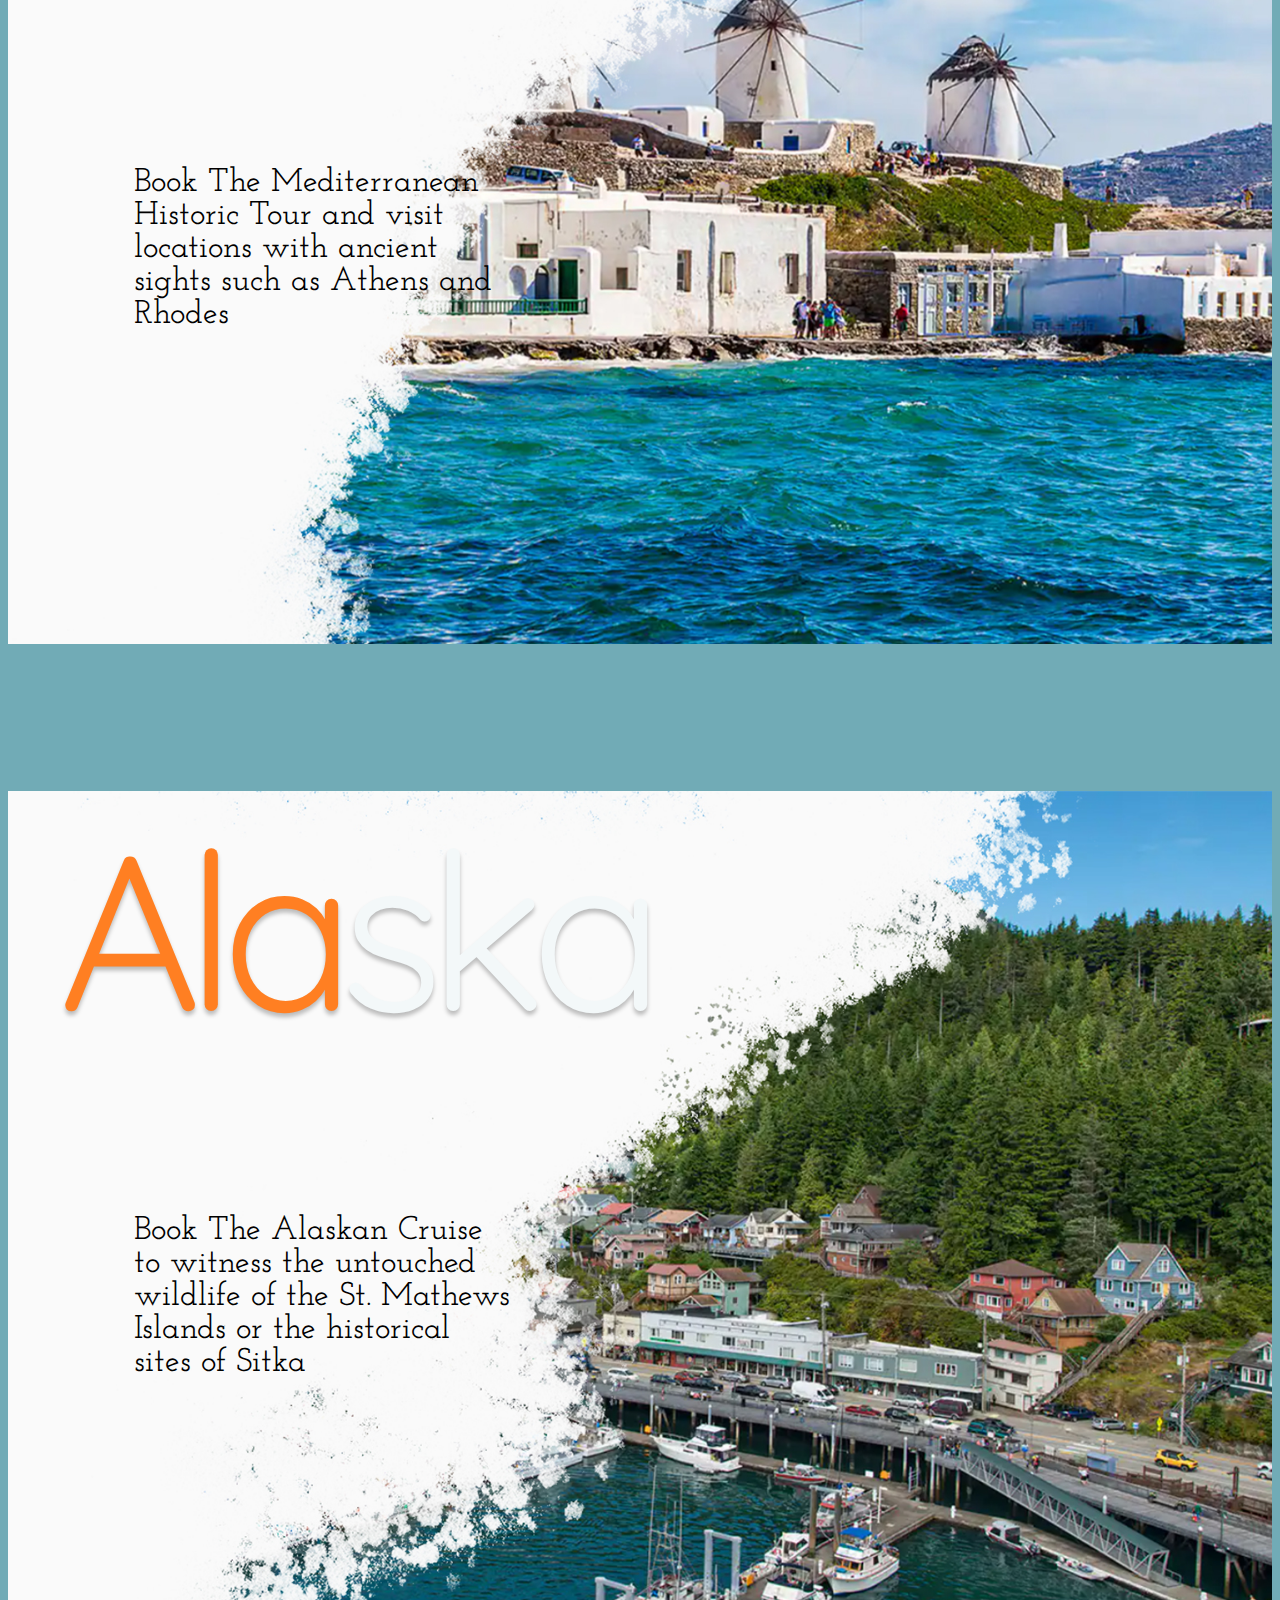
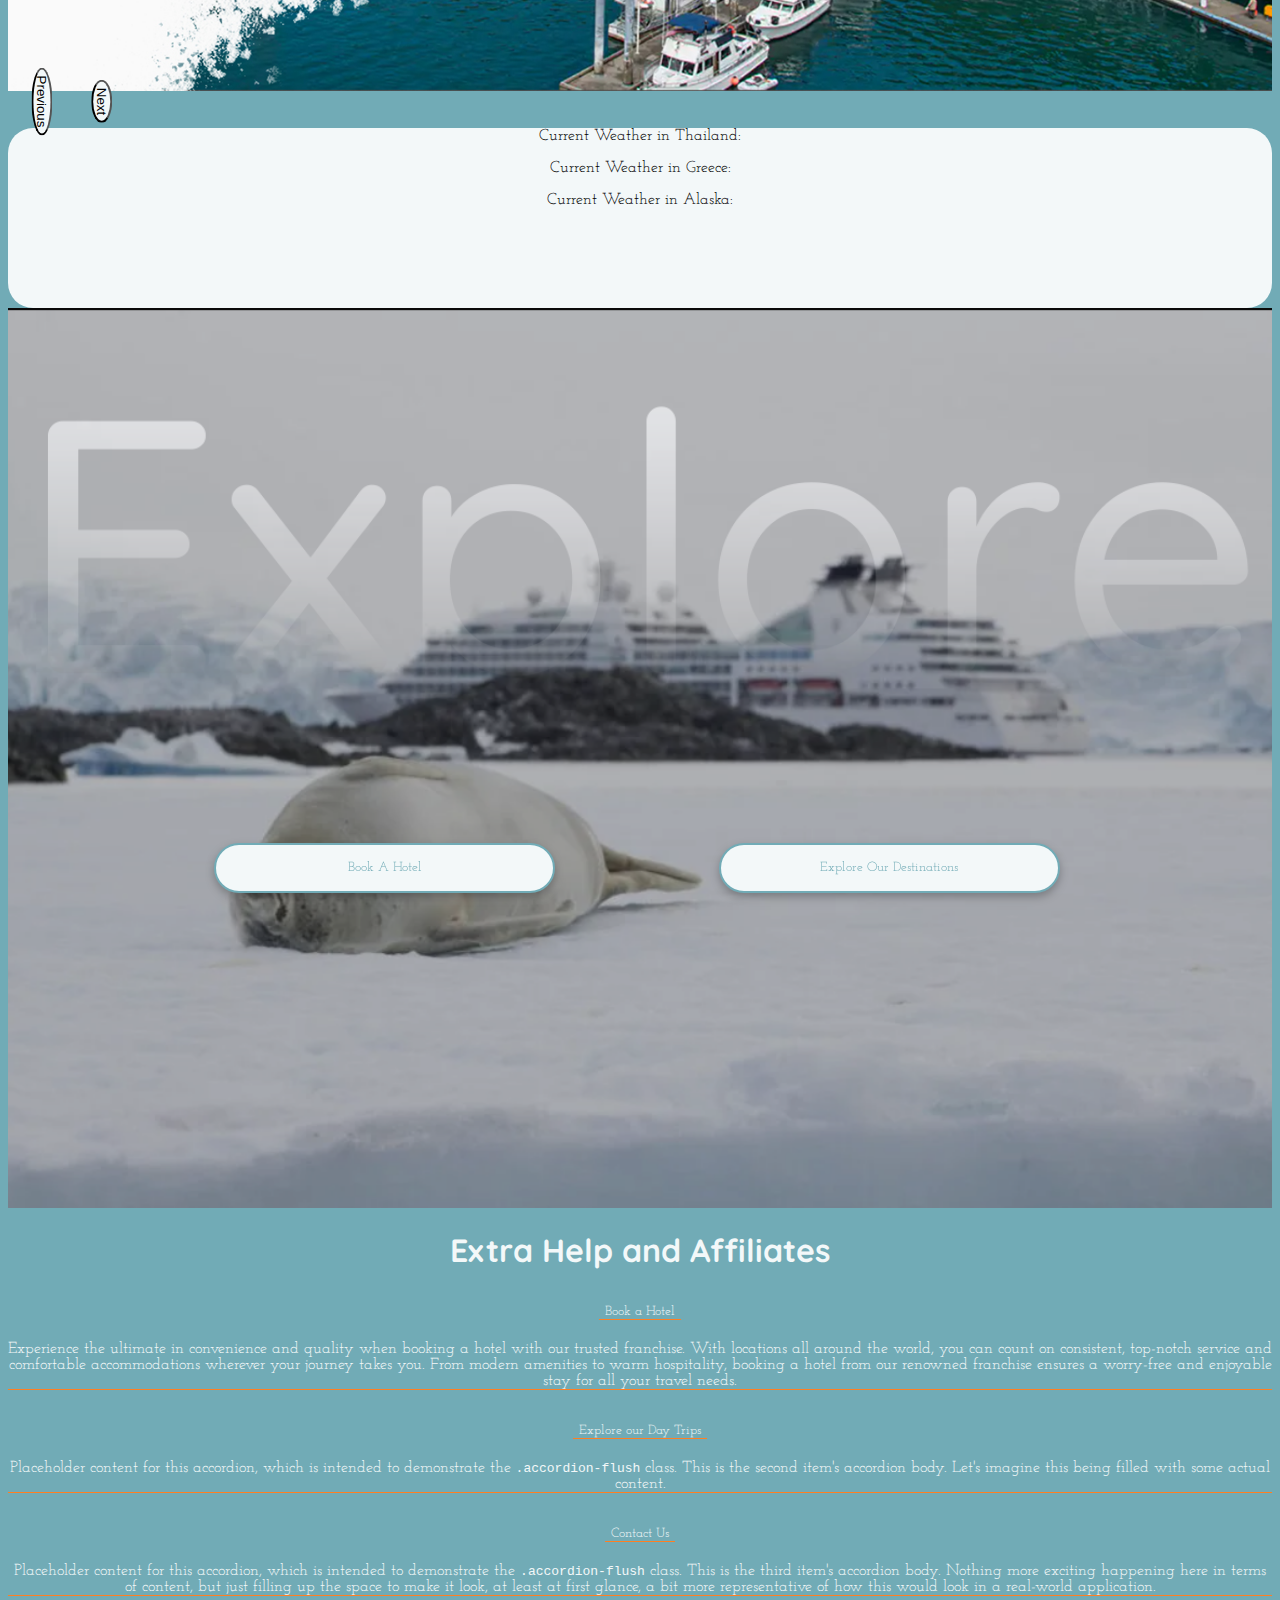
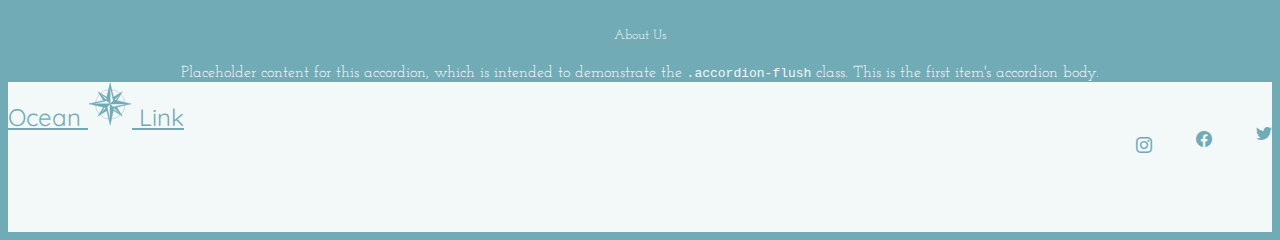
==== commit b67d2a58: "fix table display on checkout" ====
--- a/index.html
+++ b/index.html
@@ -197,7 +197,8 @@
                 </button>
               </h2>
               <div id="flush-collapseOne" class="accordion-collapse collapse" data-bs-parent="#accordionFlushExample">
-                <div class="accordion-body">Placeholder content for this accordion, which is intended to demonstrate the <code>.accordion-flush</code> class. This is the first item's accordion body.</div>
+                <div class="accordion-body">
+                  Experience the ultimate in convenience and quality when booking a hotel with our trusted franchise. With locations all around the world, you can count on consistent, top-notch service and comfortable accommodations wherever your journey takes you. From modern amenities to warm hospitality, booking a hotel from our renowned franchise ensures a worry-free and enjoyable stay for all your travel needs.</div>
               </div>
             </div>
             <div class="accordion-item">
--- a/css/main.css
+++ b/css/main.css
@@ -421,19 +421,33 @@
 .checkout-header{
     text-align: center;
     color: #71ABB6;
-    
+    margin-bottom: 100px;
+}
+
+.check-img-con{
+    width: 40%;
+    vertical-align: middle;
+}
+
+
+.table-img{
+    width: 100%;
+    height: auto;
+    margin: auto;
+    border-radius: 15px;
 }
 
 .trip-body{
-    text-align: center;
-    color: #71ABB6;
-}
-
-.card-img-left{
-    border-radius: 15px;
-    width: 110%;
-    height: auto;
-}
+    width: 50%;
+    color: #71ABB6 !important;
+    text-align: center;
+}
+
+.remove{
+    vertical-align: middle;
+    color: #71ABB6 !important;
+}
+
 
 .total-price{
     font-size: 32px;
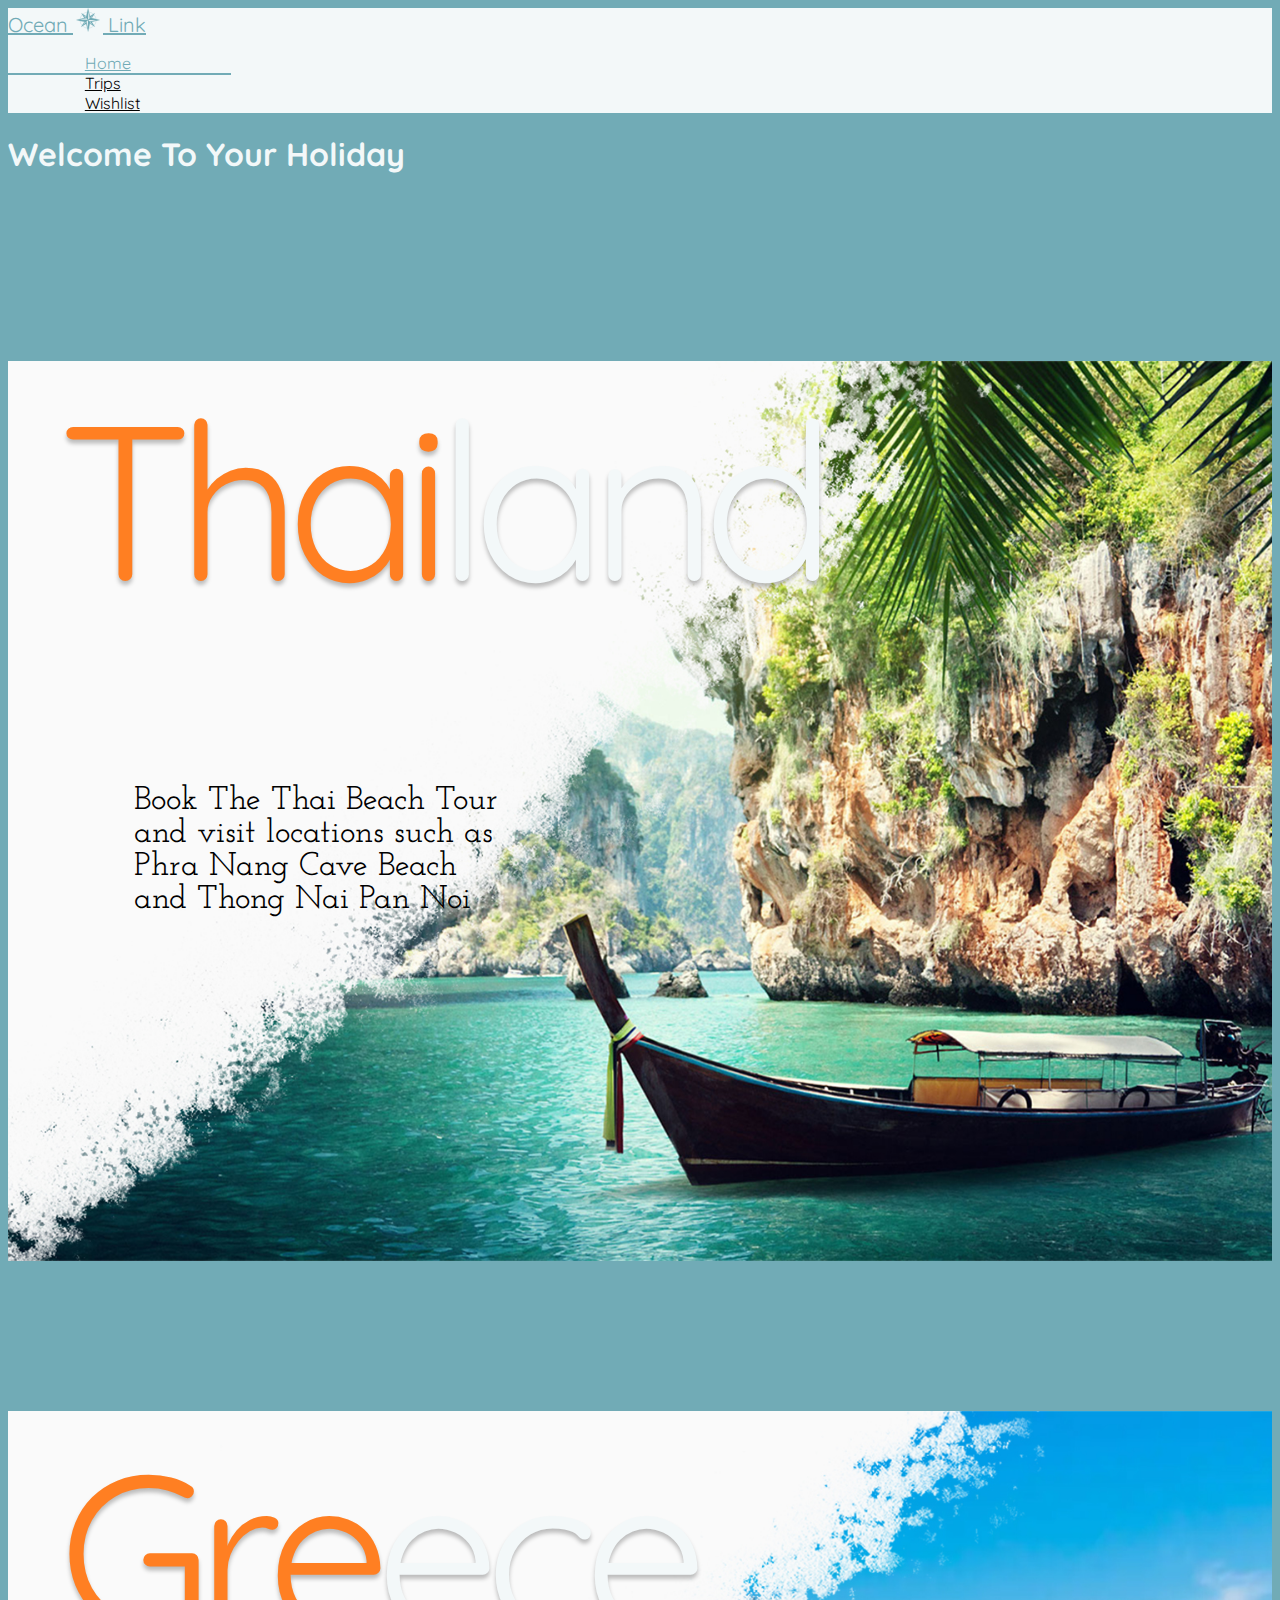
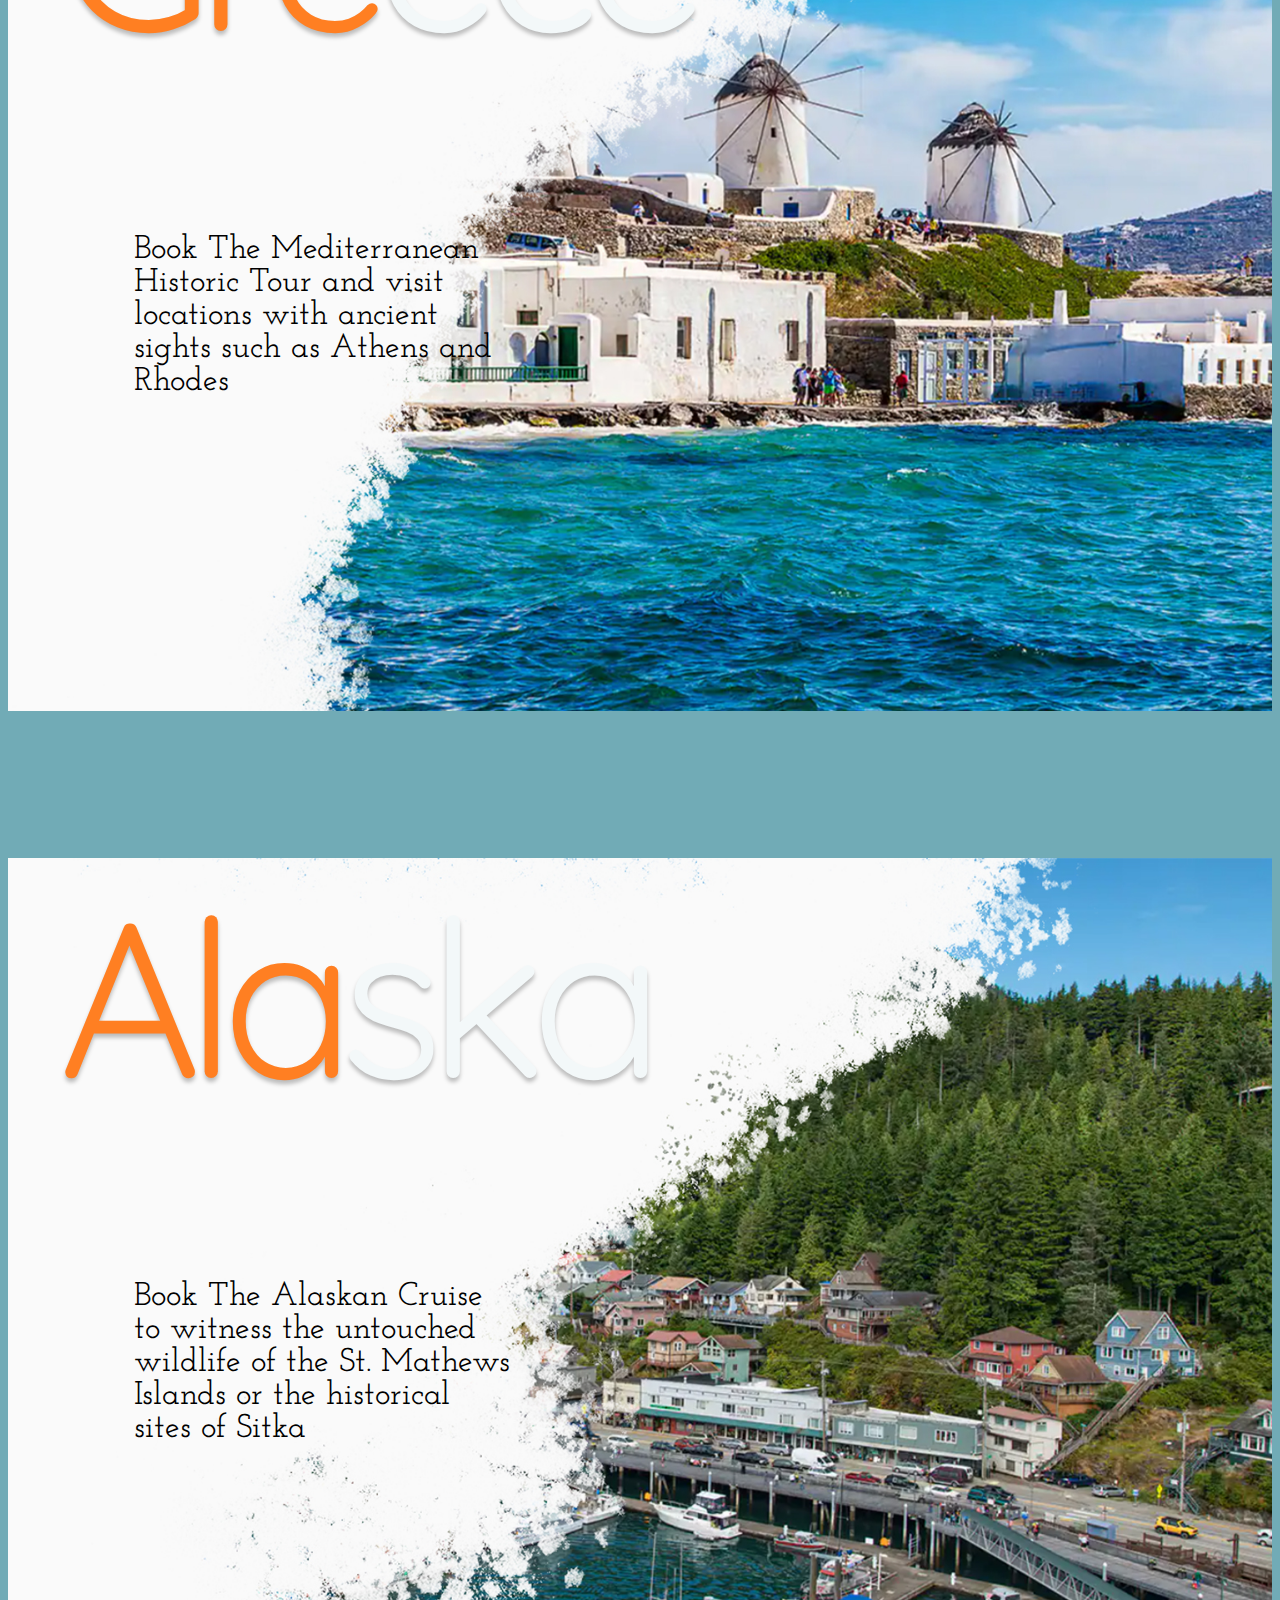
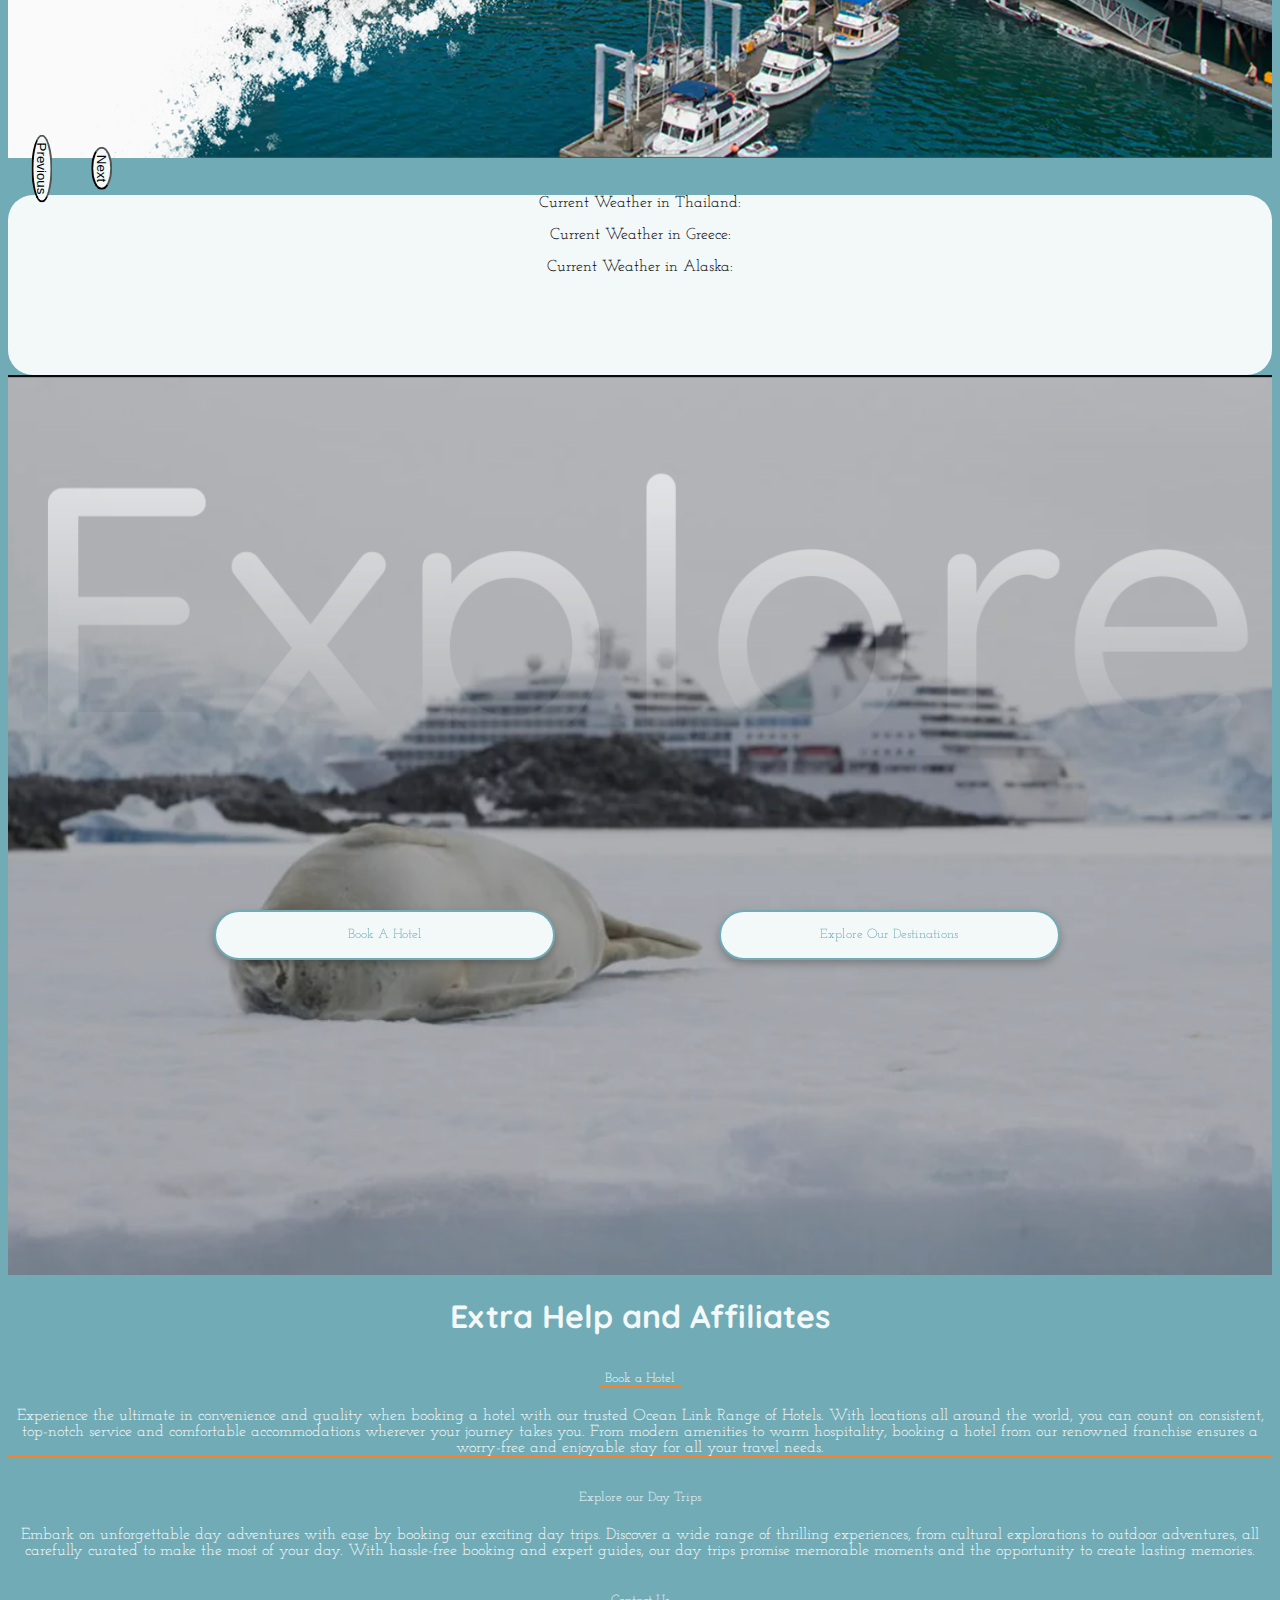
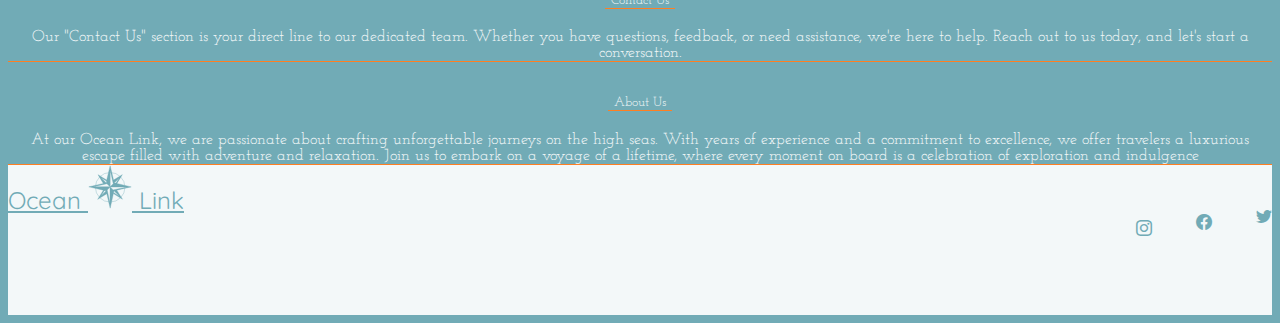
==== commit a150d137: "add h1 tag" ====
--- a/index.html
+++ b/index.html
@@ -49,6 +49,12 @@
     </div>
 </nav>    
     
+<!-- ====================================================================================== -->
+<!-- dynamic H1 -->
+<div class="container mt-3 mb-3">
+  <h1 class="dynamic-head"> Loading your Holiday</h1>
+
+</div>
 
     <!-- ====================================================================================== -->
     <!-- Carousel -->
@@ -198,7 +204,7 @@
               </h2>
               <div id="flush-collapseOne" class="accordion-collapse collapse" data-bs-parent="#accordionFlushExample">
                 <div class="accordion-body">
-                  Experience the ultimate in convenience and quality when booking a hotel with our trusted franchise. With locations all around the world, you can count on consistent, top-notch service and comfortable accommodations wherever your journey takes you. From modern amenities to warm hospitality, booking a hotel from our renowned franchise ensures a worry-free and enjoyable stay for all your travel needs.</div>
+                  Experience the ultimate in convenience and quality when booking a hotel with our trusted Ocean Link Range of Hotels. With locations all around the world, you can count on consistent, top-notch service and comfortable accommodations wherever your journey takes you. From modern amenities to warm hospitality, booking a hotel from our renowned franchise ensures a worry-free and enjoyable stay for all your travel needs.</div>
               </div>
             </div>
             <div class="accordion-item">
@@ -208,7 +214,7 @@
                 </button>
               </h2>
               <div id="flush-collapseTwo" class="accordion-collapse collapse" data-bs-parent="#accordionFlushExample">
-                <div class="accordion-body">Placeholder content for this accordion, which is intended to demonstrate the <code>.accordion-flush</code> class. This is the second item's accordion body. Let's imagine this being filled with some actual content.</div>
+                <div class="accordion-body">Embark on unforgettable day adventures with ease by booking our exciting day trips. Discover a wide range of thrilling experiences, from cultural explorations to outdoor adventures, all carefully curated to make the most of your day. With hassle-free booking and expert guides, our day trips promise memorable moments and the opportunity to create lasting memories.</div>
               </div>
             </div>
             <div class="accordion-item">
@@ -218,7 +224,8 @@
                 </button>
               </h2>
               <div id="flush-collapseThree" class="accordion-collapse collapse" data-bs-parent="#accordionFlushExample">
-                <div class="accordion-body">Placeholder content for this accordion, which is intended to demonstrate the <code>.accordion-flush</code> class. This is the third item's accordion body. Nothing more exciting happening here in terms of content, but just filling up the space to make it look, at least at first glance, a bit more representative of how this would look in a real-world application.</div>
+                <div class="accordion-body">
+                  Our "Contact Us" section is your direct line to our dedicated team. Whether you have questions, feedback, or need assistance, we're here to help. Reach out to us today, and let's start a conversation.  </div>
               </div>
             </div>
             <div class="accordion-item">
@@ -228,7 +235,8 @@
                   </button>
                 </h2>
                 <div id="flush-collapseFour" class="accordion-collapse collapse" data-bs-parent="#accordionFlushExample">
-                  <div class="accordion-body">Placeholder content for this accordion, which is intended to demonstrate the <code>.accordion-flush</code> class. This is the first item's accordion body.</div>
+                  <div class="accordion-body">
+                    At our Ocean Link, we are passionate about crafting unforgettable journeys on the high seas. With years of experience and a commitment to excellence, we offer travelers a luxurious escape filled with adventure and relaxation. Join us to embark on a voyage of a lifetime, where every moment on board is a celebration of exploration and indulgence</div>
                 </div>
               </div>
           </div>
--- a/css/main.css
+++ b/css/main.css
@@ -57,6 +57,7 @@
 .navbar-brand:hover{
     font-weight: bold;
     color: #71ABB6;
+    cursor: pointer;
 }
 
 .nav-link{
@@ -71,6 +72,7 @@
     color: #71ABB6!important;
     font-family: 'Quicksand', sans-serif;
     font-size: 16px;
+    cursor: pointer;
 }
 
 .active{
@@ -81,6 +83,10 @@
 }
 
 
+
+.dynamic-head{
+    color: #F3F8F9;
+}
 
 /* Carousel */
 /* =============================================================================================================================================== */
@@ -239,10 +245,18 @@
     margin-bottom: 50px;
 }
 
+
+.btn-dark.clicked{
+    background-color: #FF7F22;
+    color: #F3F8F9;
+    border: 2px solid #F3F8F9;
+}
+
 .btn-dark:hover{
     background-color: #FF7F22;
     color: #F3F8F9;
-    border: 2px solid #F3F8F9   ;
+    border: 2px solid #F3F8F9;
+    cursor: pointer;
 }
 
 /* ============================================================================================ */
@@ -376,13 +390,15 @@
 
 .btn-con, .btn-can{
     background-color: #F3F8F9;
-    color: #71ABB6;
+    color: #71ABB6 !important;
     border: 2px solid #71ABB6;
 }
 
 .btn-con:hover, .btn-can:hover{
     background-color: #FF7F22;
     border: 2px solid #F3F8F9;
+    cursor: pointer;
+    color: #F3F8F9 !important;
 }
 
 .btn-con:active, .btn-can:active{
@@ -448,6 +464,12 @@
     color: #71ABB6 !important;
 }
 
+.remove:hover{
+    color: #FF7F22 !important;
+    font-weight: 800;
+    transition: all cubic-bezier(0.075, 0.82, 0.165, 1);
+    cursor: pointer;
+}
 
 .total-price{
     font-size: 32px;
@@ -456,6 +478,17 @@
 .total-tickets{
     font-size: 24px;
     color: #71ABB6;
+}
+
+.remove-all{
+    float: right;
+    margin-top: -120px; 
+    font-size: 32px;
+    color: #71ABB6;
+}
+.remove-all:hover{
+    color: #FF7F22;
+    cursor: pointer;
 }
 
 /* ==================================================================================== */
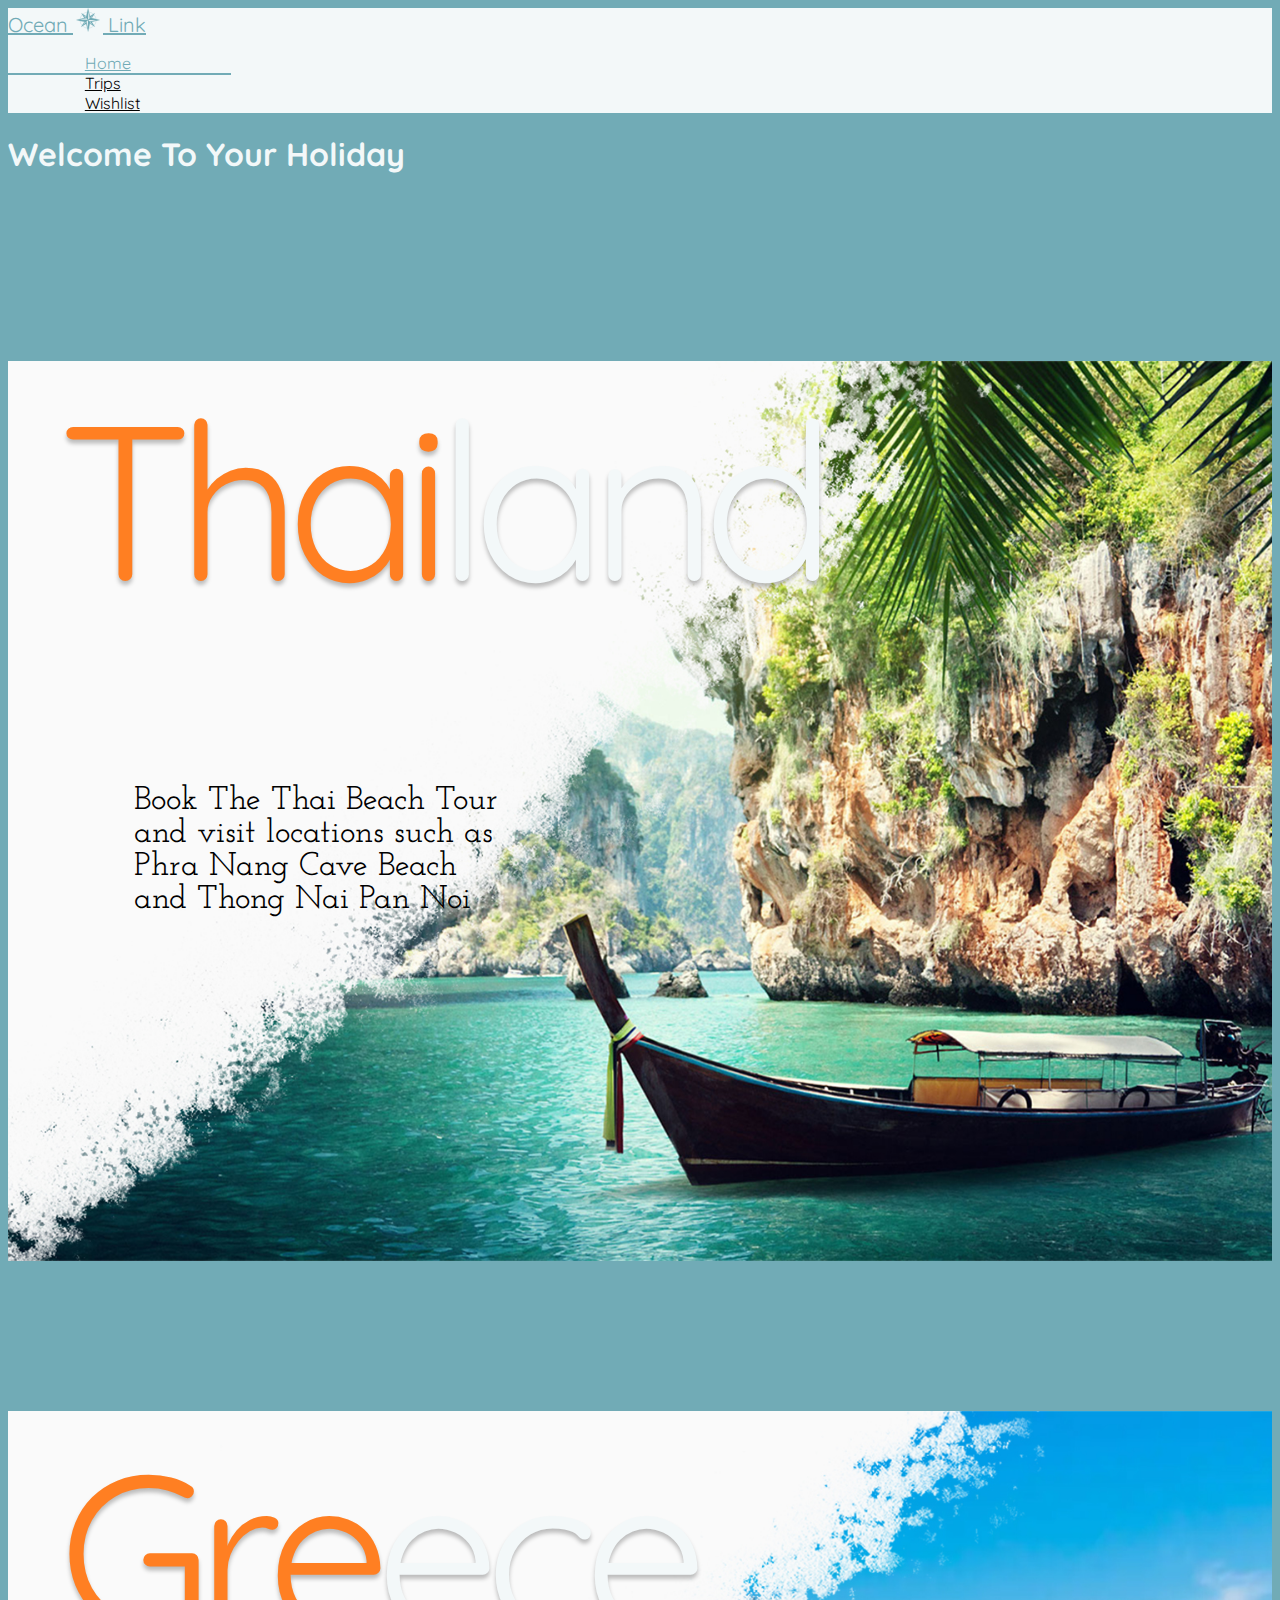
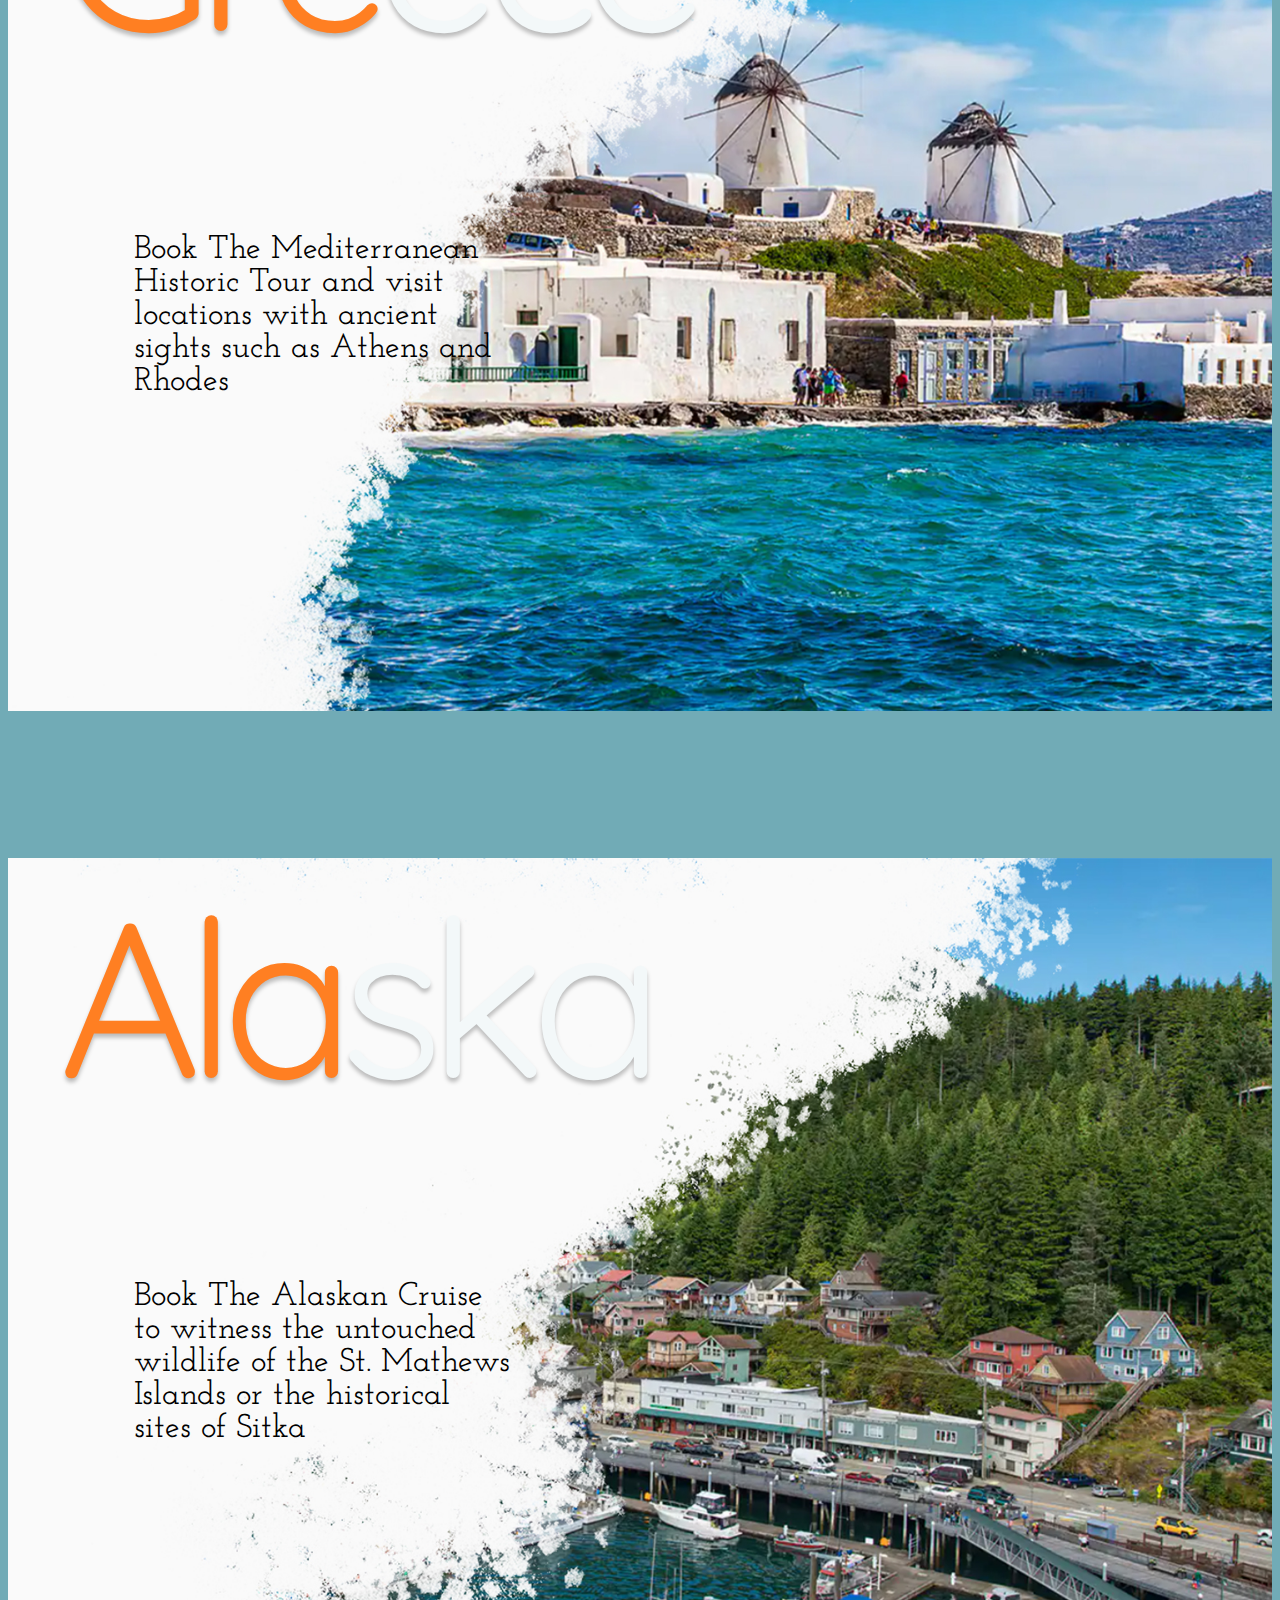
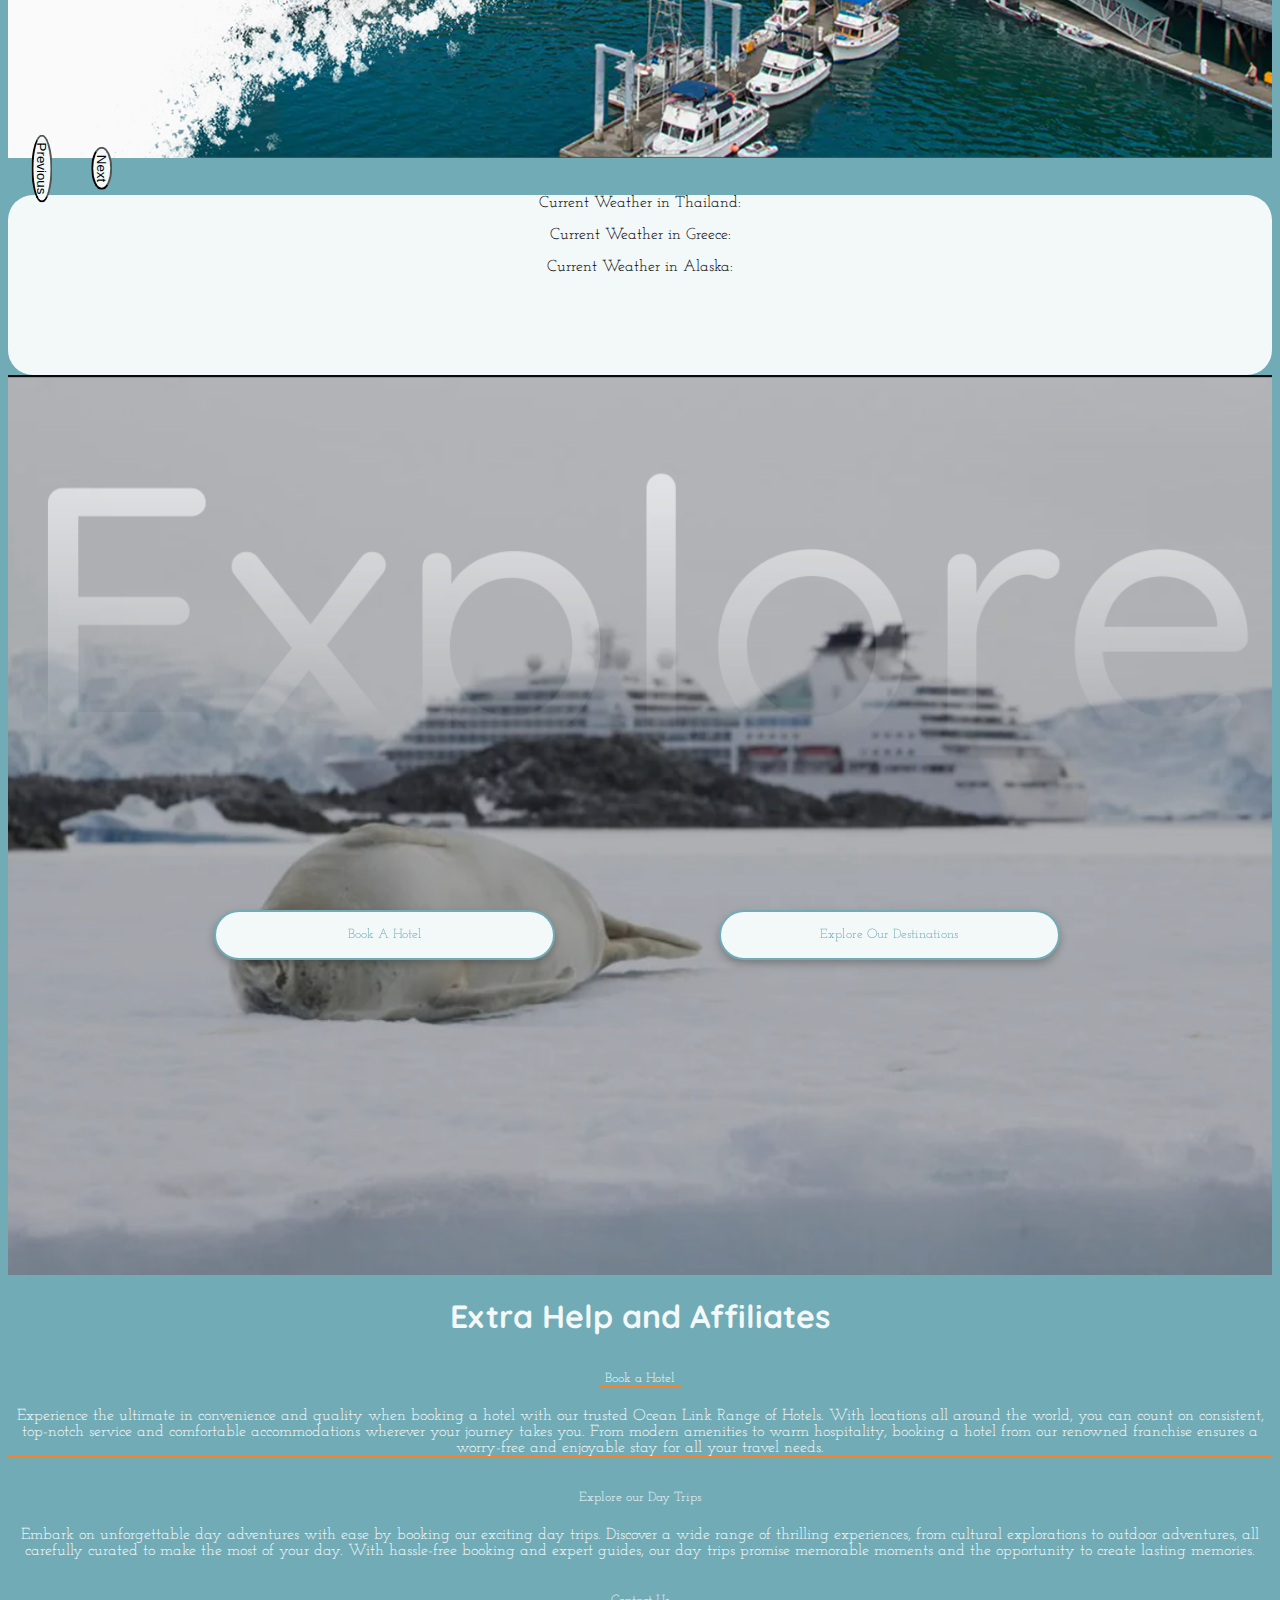
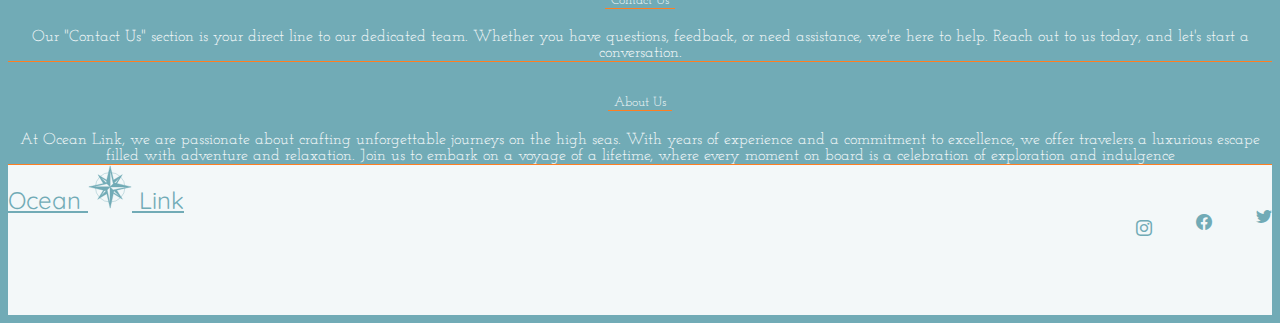
==== commit 7b06e3c9: "finalise modal" ====
--- a/index.html
+++ b/index.html
@@ -182,8 +182,8 @@
     <!-- CTA Section -->
     <div class="cta-seal full-height">
         <div class="btn-holder-cta" style="margin-left: 10%; padding-top: 36%;">
-          <button type="button" class="btn btn-con" id="bookACruiseHome">Book A Hotel</button>
-          <button type="button" class="btn btn-con" id="ExploreDestHome">Explore Our Destinations</button>
+          <a href="#targetNav"><button type="button" class="btn btn-con" id="bookACruiseHome">Book A Hotel</button></a>
+          <a href="pages/trips.html"><button type="button" class="btn btn-con" id="ExploreDestHome">Explore Our Destinations</button></a>
         </div>
     </div>
 
@@ -198,7 +198,7 @@
         <div class="accordion accordion-flush" id="accordionFlushExample">
             <div class="accordion-item">
               <h2 class="accordion-header">
-                <button class="accordion-button collapsed" type="button" data-bs-toggle="collapse" data-bs-target="#flush-collapseOne" aria-expanded="false" aria-controls="flush-collapseOne">
+                <button id="targetNav" class="accordion-button collapsed" type="button" data-bs-toggle="collapse" data-bs-target="#flush-collapseOne" aria-expanded="false" aria-controls="flush-collapseOne">
                     Book a Hotel
                 </button>
               </h2>
@@ -236,7 +236,7 @@
                 </h2>
                 <div id="flush-collapseFour" class="accordion-collapse collapse" data-bs-parent="#accordionFlushExample">
                   <div class="accordion-body">
-                    At our Ocean Link, we are passionate about crafting unforgettable journeys on the high seas. With years of experience and a commitment to excellence, we offer travelers a luxurious escape filled with adventure and relaxation. Join us to embark on a voyage of a lifetime, where every moment on board is a celebration of exploration and indulgence</div>
+                    At Ocean Link, we are passionate about crafting unforgettable journeys on the high seas. With years of experience and a commitment to excellence, we offer travelers a luxurious escape filled with adventure and relaxation. Join us to embark on a voyage of a lifetime, where every moment on board is a celebration of exploration and indulgence</div>
                 </div>
               </div>
           </div>
--- a/css/main.css
+++ b/css/main.css
@@ -13,7 +13,7 @@
 }
 
 
-p{
+p,a{
     font-family: 'Josefin Slab', serif;
 }
 
@@ -411,24 +411,28 @@
 
 .btn-outline-success,.btn-outline-secondary{
     margin: 0;
-    width: 200px;
+    width: 175px;
     height: 35px;
     border-radius: 12px;
     text-align: center;
+    font-size: 14px;
+    padding-top: 7px;
 }
 
 .btn-group{
     margin-left: 10%;
+    margin-right: 10%;
 }
 
 .sorting-grp{
-    margin-left: 30.5%;
+    margin-left: 33%;
 }
 
 .simple-filter{
     text-align: center;
     color: #71ABB6;
     font-size: 20px;
+    
 }
 /* ==================================================================================== */
 /* Checkout page */
@@ -491,6 +495,36 @@
     cursor: pointer;
 }
 
+
+.btn-con-ch, .btn-can-ch{
+    background-color: #71ABB6;
+    color: #F3F8F9 !important;
+    border: 2px solid #71ABB6;
+    cursor: pointer;
+}
+
+.btn-con-ch:hover, .btn-can-ch:hover{
+    color: #F3F8F9;
+    background-color: #FF7F22;
+    border: 2px solid #F3F8F9;
+}
+
+.modal-title{
+    font-family: 'Quicksand', sans-serif;
+    text-align: center;
+    color: #71ABB6;
+    margin-left: 33%;
+}
+
+.btn-secondary{
+    width: 80%;
+    align-self: center;
+    background-color: #71ABB6;
+    color: #F3F8F9;
+    margin-right: 10%;
+    border: 2px solid #F3F8F9;
+}
+
 /* ==================================================================================== */
 /* footer section */
 footer{
